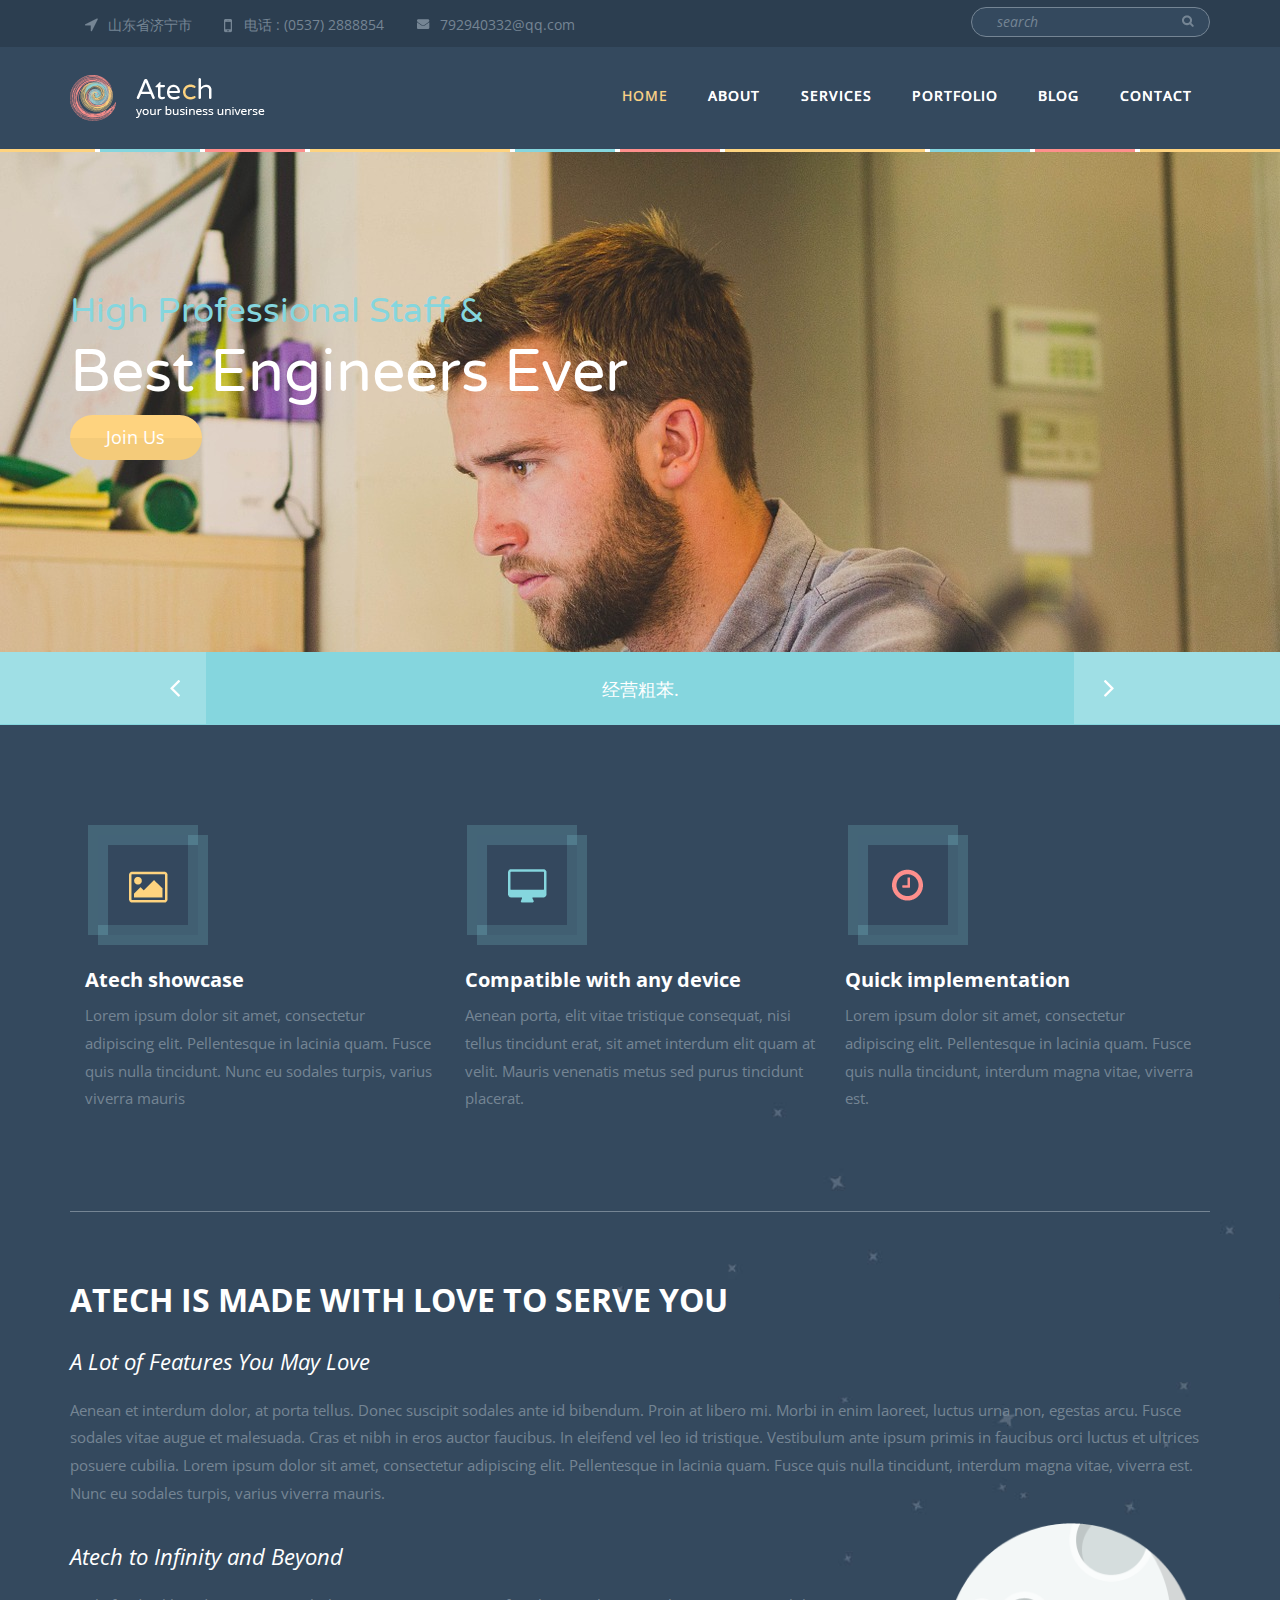
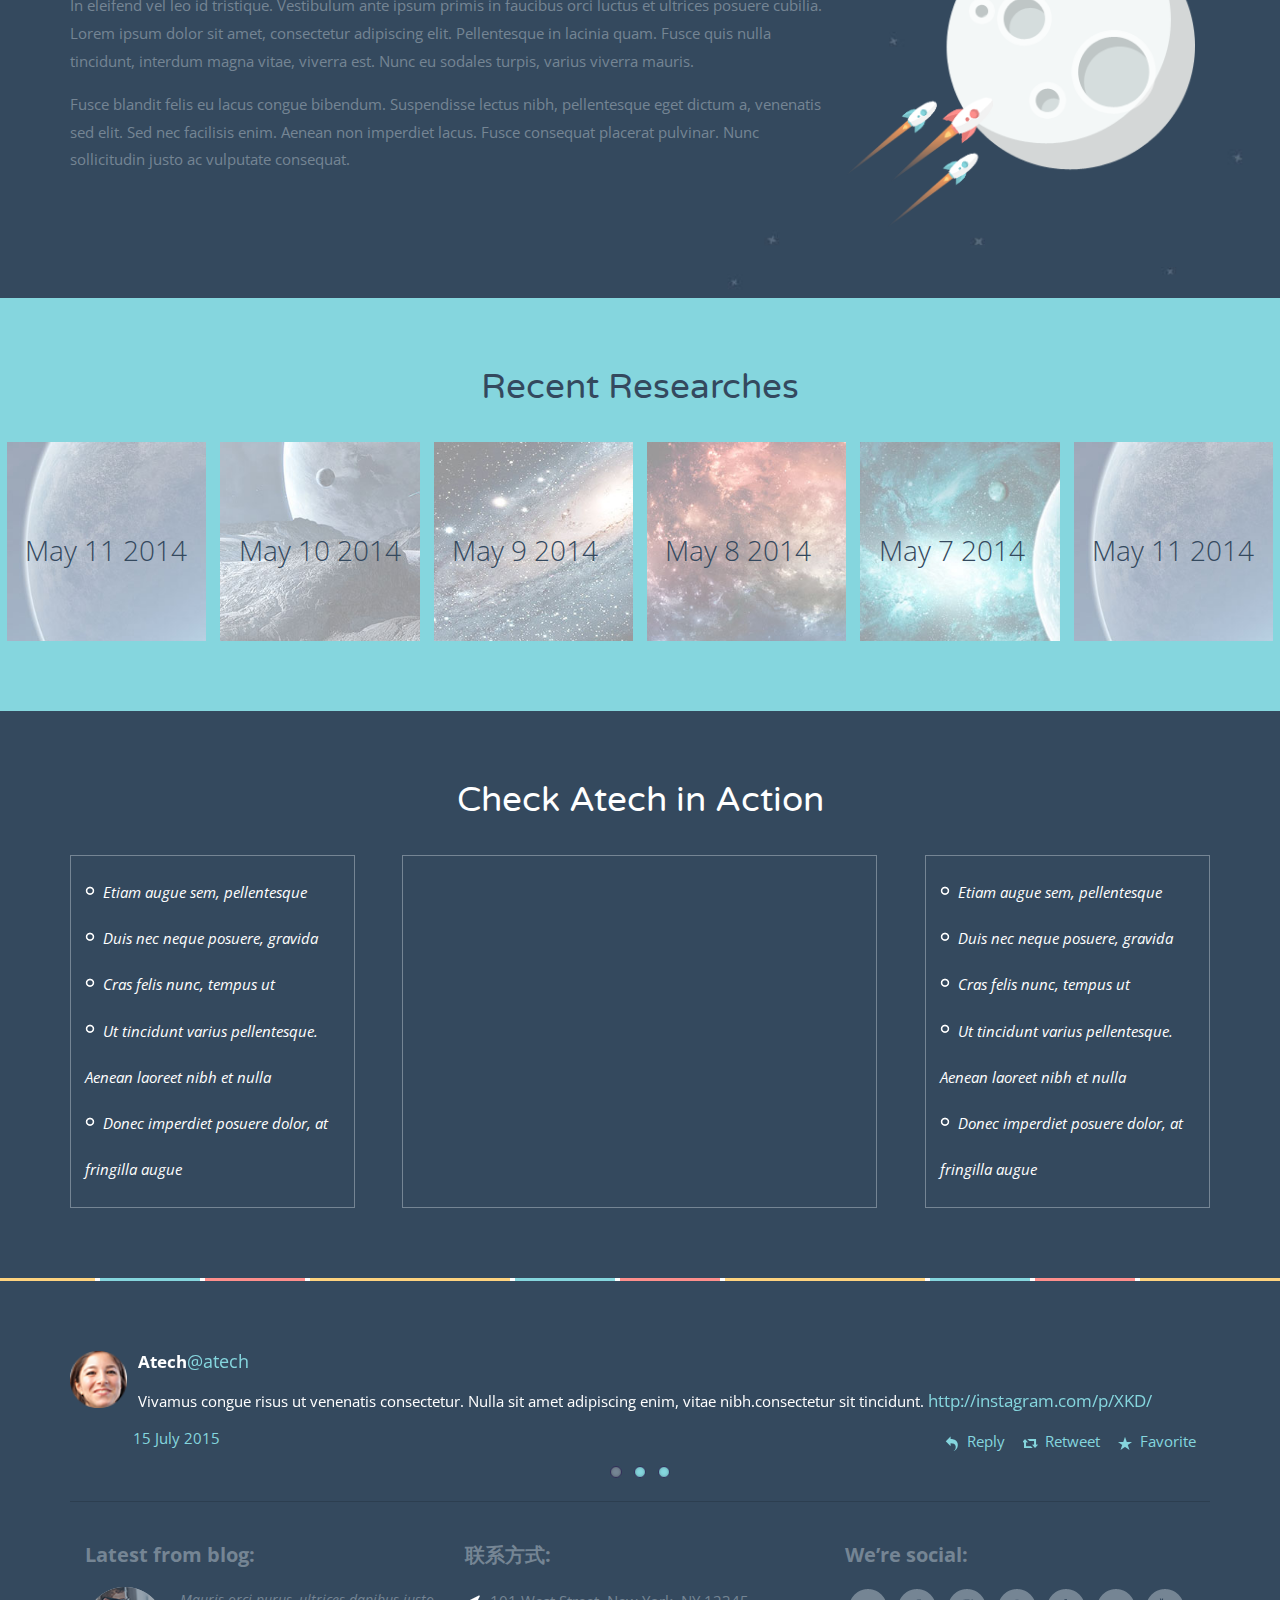
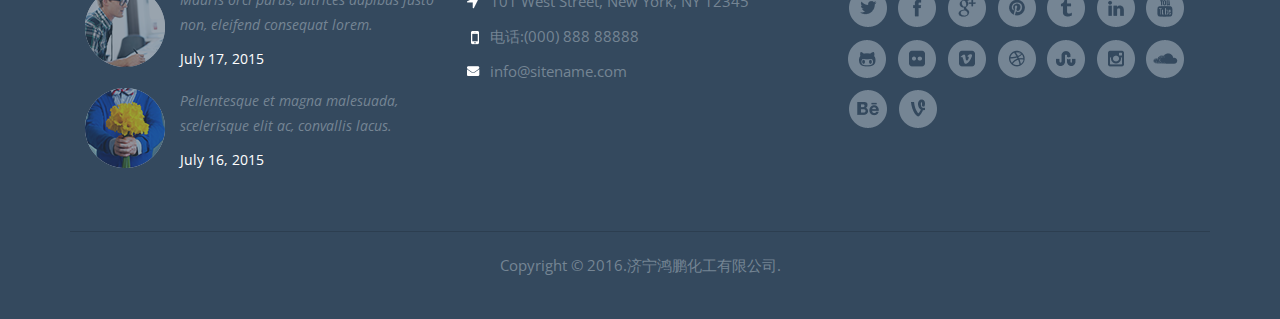
==== src/main/resources/static/hongpeng.html @ 1a658aa0 "update" ====
<!DOCTYPE HTML>
<html>
    <head>
    <title>Home</title>
    <link href="css/bootstrap.min.css" rel="stylesheet" type="text/css" media="all">
    <link href="css/style.css" rel="stylesheet" type="text/css" media="all"/>
    <meta name="viewport" content="width=device-width, initial-scale=1">
    <meta http-equiv="Content-Type" content="text/html; charset=utf-8"/>
    <meta name="keywords" content="Atech Responsive web template, Bootstrap Web Templates, Flat Web Templates, Andriod Compatible web template,
Smartphone Compatible web template, free webdesigns for Nokia, Samsung, LG, SonyErricsson, Motorola web design"/>
    <script type="application/x-javascript"> addEventListener("load", function () {
        setTimeout(hideURLbar, 0);
    }, false);
    function hideURLbar() {
        window.scrollTo(0, 1);
    } </script>
    <link href='http://fonts.useso.com/css?family=Varela+Round' rel='stylesheet' type='text/css'>
    <link href='http://fonts.useso.com/css?family=Open+Sans:400,300,600,700,800' rel='stylesheet' type='text/css'>
    <link rel="stylesheet" href="css/flexslider.css" type="text/css" media="screen"/>
    <script src="js/jquery.min.js"></script>
</head>
    <body>
        <!-- header -->
        <div class="banner">
    <div class="header">
        <div class="container">
            <div class="head-left">
                <ul class="number">
                    <li><span><i class="roc"> </i>山东省济宁市</span>
                    <li><span><i class="phone"> </i>电话 : (0537) 2888854</span>
                    </li>
                    <li><a href="mailto:info@example.com"><i class="mail"> </i>792940332@qq.com </a></li>
                    <div class="clearfix"></div>
                </ul>
            </div>
            <div class="search2">
                <form>
                    <input type="text" value="search" onFocus="this.value = '';"
                           onBlur="if (this.value == '') {this.value = 'search';}">
                    <input type="submit" value="">
                </form>
            </div>
            <div class="clearfix"></div>
        </div>
    </div>
    <div class="header-bottom">
        <div class="container">
            <div class="logo">
                <a href="index.html"><img src="images/logo.png" class="img-responsive" alt=""/></a>
            </div>
            <div class="head-nav">
                <span class="menu"> </span>
                <ul class="cl-effect-15">
                    <li class="active"><a href="index.html">HOME</a></li>
                    <li><a href="about.html" data-hover="ABOUT">ABOUT</a></li>
                    <li><a href="services.html" data-hover="SERVICES">SERVICES</a></li>
                    <li><a href="portfolio.html" data-hover="PORTFOLIO">PORTFOLIO</a></li>
                    <li><a href="404.html" data-hover="BLOG">BLOG</a></li>
                    <li><a href="contact.html" data-hover="CONTACT">CONTACT</a></li>
                    <div class="clearfix"></div>
                </ul>
            </div>
            <div class="clearfix"></div>
        </div>
    </div>
    <!-- script-for-nav -->
    <script>
        $("span.menu").click(function () {
            $(".head-nav ul").slideToggle(300, function () {
                // Animation complete.
            });
        });
    </script>
    <!-- script-for-nav -->
    <i class="line"> </i>

</div>
        <div class="top-slide">
    <div class="container">
        <div class="slide-info">
            <h2>High Professional Staff &</h2>
            <h1>Best Engineers Ever</h1>
            <a href="#" class="more">Join Us</a>
        </div>
    </div>
</div>
        <div class="copyrights">Collect from <a href="http://www.cssmoban.com/">企业网站模板</a></div>
        <div class="wmuSlider example1 section" id="section-1">
            <article style="position: absolute; width: 100%; opacity: 0;">
                <div class="bottom-slide">
                    <div class="container">
                        <p>经营粗苯.</p>
                    </div>
                </div>
            </article>
            <article style="position: absolute; width: 100%; opacity: 0;">
                <div class="bottom-slide-1">
                    <div class="container">
                        <p>专业物流.</p>
                    </div>
                </div>
            </article>
            <article style="position: absolute; width: 100%; opacity: 0;">
                <div class="bottom-slide-2">
                    <div class="container">
                        <p>专业供应商.</p>
                    </div>
                </div>
            </article>
            <ul class="wmuSliderPagination">
                <li><a href="#" class="">0</a></li>
                <li><a href="#" class="">1</a></li>
                <li><a href="#" class="">2</a></li>
            </ul>
        </div>

        <!-- script -->
        <script src="js/jquery.wmuSlider.js"></script>
        <script>
            $('.example1').wmuSlider();
        </script>
        <!-- script -->
        <!-- show-case -->
        <div class="show-case">
            <div class="container">
                <div class="cae-top">
                    <div class="col-md-4 case">
                        <i class="ate"></i>
                        <h4>Atech showcase</h4>
                        <p>Lorem ipsum dolor sit amet, consectetur adipiscing elit. Pellentesque in lacinia quam. Fusce quis
                            nulla tincidunt. Nunc eu sodales turpis, varius viverra mauris </p>
                    </div>
                    <div class="col-md-4 case">
                        <i class="comp"></i>
                        <h4>Compatible with any device</h4>
                        <p>Aenean porta, elit vitae tristique consequat, nisi tellus tincidunt erat, sit amet interdum elit quam
                            at velit. Mauris venenatis metus sed purus tincidunt placerat.</p>
                    </div>
                    <div class="col-md-4 case">
                        <i class="qui"></i>
                        <h4>Quick implementation</h4>
                        <p>Lorem ipsum dolor sit amet, consectetur adipiscing elit. Pellentesque in lacinia quam. Fusce quis
                            nulla tincidunt, interdum magna vitae, viverra est.</p>
                    </div>
                    <div class="clearfix"></div>
                </div>
            </div>
        </div>
        <!-- show-case -->
        <!-- made -->
        <div class="made">
        <div class="container">
            <h2>Atech is Made with Love to Serve You</h2>
            <h4>A Lot of Features You May Love</h4>
            <p>Aenean et interdum dolor, at porta tellus. Donec suscipit sodales ante id bibendum. Proin at libero mi. Morbi
                in enim laoreet, luctus urna non, egestas arcu. Fusce sodales vitae augue et malesuada. Cras et nibh in eros
                auctor faucibus. In eleifend vel leo id tristique. Vestibulum ante ipsum primis in faucibus orci luctus et
                ultrices posuere cubilia. Lorem ipsum dolor sit amet, consectetur adipiscing elit. Pellentesque in lacinia
                quam. Fusce quis nulla tincidunt, interdum magna vitae, viverra est. Nunc eu sodales turpis, varius viverra
                mauris.</p>
            <div class="madebottom">
                <div class="col-md-8 made-left">
                    <h4>Atech to Infinity and Beyond</h4>
                    <p>In eleifend vel leo id tristique. Vestibulum ante ipsum primis in faucibus orci luctus et ultrices
                        posuere cubilia. Lorem ipsum dolor sit amet, consectetur adipiscing elit. Pellentesque in lacinia
                        quam. Fusce quis nulla tincidunt, interdum magna vitae, viverra est. Nunc eu sodales turpis, varius
                        viverra mauris.</p>
                    <p>Fusce blandit felis eu lacus congue bibendum. Suspendisse lectus nibh, pellentesque eget dictum a,
                        venenatis sed elit. Sed nec facilisis enim. Aenean non imperdiet lacus. Fusce consequat placerat
                        pulvinar. Nunc sollicitudin justo ac vulputate consequat. </p>
                </div>
                <div class="col-md-4 made-right">
                    <img src="images/planet.png" class="img-responsive" alt=""/>
                </div>
                <div class="clearfix"></div>
            </div>
        </div>
    </div>
        <!-- made -->
        <!-- recent -->
        <div class="recent">
        <h3>Recent Researches</h3>
        <ul id="flexiselDemo3">
            <li>
                <div class="team1">
                    <img src="images/12.jpg" class="img-responsive" alt=""/>
                    <p>May 11 2014</p>
                </div>
            </li>
            <li>
                <div class="team1">
                    <img src="images/13.jpg" class="img-responsive" alt=""/>
                    <p>May 10 2014</p>
                </div>
            </li>
            <li>
                <div class="team1">
                    <img src="images/14.jpg" class="img-responsive" alt=""/>
                    <p>May 9 2014</p>
                </div>
            </li>
            <li>
                <div class="team1">
                    <img src="images/15.jpg" class="img-responsive" alt=""/>
                    <p>May 8 2014</p>
                </div>
            </li>
            <li>
                <div class="team1">
                    <img src="images/16.jpg" class="img-responsive" alt=""/>
                    <p>May 7 2014</p>
                </div>
            </li>
        </ul>

        <script type="text/javascript">
            $(window).load(function () {

                $("#flexiselDemo3").flexisel({
                    visibleItems: 6,
                    animationSpeed: 1000,
                    autoPlay: true,
                    autoPlaySpeed: 3000,
                    pauseOnHover: true,
                    enableResponsiveBreakpoints: true,
                    responsiveBreakpoints: {
                        portrait: {
                            changePoint: 480,
                            visibleItems: 1
                        },
                        landscape: {
                            changePoint: 640,
                            visibleItems: 2
                        },
                        tablet: {
                            changePoint: 768,
                            visibleItems: 3
                        }
                    }
                });

            });
        </script>
        <script type="text/javascript" src="js/jquery.flexisel.js"></script>

    </div>
        <!-- recent -->
        <!-- check -->
        <div class="check">
        <div class="container">
            <h3>Check Atech in Action</h3>
            <div class="col-md-3 chek-top">
                <ul>
                    <li><a href="#"><span> </span>Etiam augue sem, pellentesque</a></li>
                    <li><a href="#"><span> </span>Duis nec neque posuere, gravida</a></li>
                    <li><a href="#"><span> </span>Cras felis nunc, tempus ut</a></li>
                    <li><a href="#"><span> </span>Ut tincidunt varius pellentesque. Aenean laoreet nibh et nulla </a></li>
                    <li><a href="#"><span> </span>Donec imperdiet posuere dolor, at fringilla augue</a></li>
                </ul>
            </div>
            <div class="col-md-5 pla">
                <iframe src="//player.vimeo.com/video/19231255" width="100%" height="300" frameborder="0"
                        webkitallowfullscreen mozallowfullscreen allowfullscreen></iframe>
            </div>
            <div class="col-md-3 chek-top">
                <ul>
                    <li><a href="#"><span> </span>Etiam augue sem, pellentesque</a></li>
                    <li><a href="#"><span> </span>Duis nec neque posuere, gravida</a></li>
                    <li><a href="#"><span> </span>Cras felis nunc, tempus ut</a></li>
                    <li><a href="#"><span> </span>Ut tincidunt varius pellentesque. Aenean laoreet nibh et nulla </a></li>
                    <li><a href="#"><span> </span>Donec imperdiet posuere dolor, at fringilla augue</a></li>
                </ul>
            </div>
            <div class="clearfix"></div>
        </div>

    </div>
        <i class="line"> </i>
        <!-- check -->


        <!-- vivamus -->
        <div class="vivamus">
    <div class="container">
        <div class="vivamus-1">
            <section class="slider">
                <div class="flexslider">
                    <ul class="slides">
                        <li>

                            <div class="vivamus-left">
                                <img src="images/lad.png" class="img-responsive" alt="">
                            </div>
                            <div class="vivamus-right">
                                <div class="righ-left">
                                    <h6>Atech<a>@atech</a></h6>
                                </div>
                                <div class="clearfix"></div>
                                <p>Vivamus congue risus ut venenatis consectetur. Nulla sit amet adipiscing enim, vitae
                                    nibh.consectetur sit tincidunt.<a> http://instagram.com/p/XKD/</a></p>

                                <div class="clearfix"></div>
                            </div>
                            <div class="clearfix"></div>

                        </li>
                        <li>

                            <div class="vivamus-left">
                                <img src="images/man.png" class="img-responsive" alt="">
                            </div>
                            <div class="vivamus-right">
                                <div class="righ-left">
                                    <h6>Atech<a>@atech</a></h6>
                                </div>

                                <div class="clearfix"></div>
                                <p>Vivamus congue risus ut venenatis consectetur. Nulla sit amet adipiscing enim, vitae
                                    nibh.consectetur sit tincidunt.<a> http://instagram.com/p/XKD/</a></p>

                                <div class="clearfix"></div>
                            </div>
                            <div class="clearfix"></div>

                        </li>
                        <li>

                            <div class="vivamus-left">
                                <img src="images/flow.png" class="img-responsive" alt="">
                            </div>
                            <div class="vivamus-right">
                                <div class="righ-left">
                                    <h6>Atech<a>@atech</a></h6>
                                </div>
                                <div class="righ-right">
                                </div>
                                <div class="clearfix"></div>
                                <p>Vivamus congue risus ut venenatis consectetur. Nulla sit amet adipiscing enim, vitae
                                    nibh.consectetur sit tincidunt.<a> http://instagram.com/p/XKD/</a></p>

                                <div class="clearfix"></div>
                            </div>
                            <div class="clearfix"></div>

                        </li>
                        <div class="clearfix"></div>
                    </ul>
                </div>
            </section>
            <!-- FlexSlider -->
            <script defer src="js/jquery.flexslider.js"></script>
            <script type="text/javascript">
                $(function () {
                    SyntaxHighlighter.all();
                });
                $(window).load(function () {
                    $('.flexslider').flexslider({
                        animation: "slide",
                        start: function (slider) {
                            $('body').removeClass('loading');
                        }
                    });
                });
            </script>
            <!-- FlexSlider -->
            <div class="righ-left">
                <h5>15 July 2015</h5>
            </div>
            <div class="righ-right">
                <li><i class="rep"></i><a href="#">Reply</a></li>
                <li><i class="ret"></i><a href="#">Retweet</a></li>
                <li><i class="fav"></i><a href="#">Favorite</a></li>
            </div>
        </div>
    </div>
</div>
        <!-- vivamus -->
        <!-- footer -->
        <div class="footer">
    <div class="container">
        <div class="footer-top">
            <div class="col-md-4 lates">
                <h4>Latest from blog:</h4>
                <div class="latest-top">
                    <div class="latest-left">
                        <img src="images/man.png" class="img-responsive" alt="">
                    </div>
                    <div class="latest-right">
                        <p>Mauris orci purus, ultrices dapibus justo non, eleifend consequat lorem. </p>
                        <h6>July 17, 2015</h6>
                    </div>
                    <div class="clearfix"></div>
                </div>
                <div class="latest-top">
                    <div class="latest-left">
                        <img src="images/flow.png" class="img-responsive" alt="">
                    </div>
                    <div class="latest-right">
                        <p>Pellentesque et magna malesuada, scelerisque elit ac, convallis lacus. </p>
                        <h6>July 16, 2015</h6>
                    </div>
                    <div class="clearfix"></div>
                </div>
            </div>
            <div class="col-md-4 confo">
                <h4>联系方式:</h4>
                <ul class="number1">
                    <li><span><i class="roc1"> </i>101 West Street, New York, NY 12345</span>
                    </li>
                    <li><span><i class="phone1"> </i>电话:(000) 888 88888</span>
                    </li>
                    <li><a href="mailto:info@example.com"><i class="mail1"> </i>info@sitename.com </a></li>
                </ul>
            </div>
            <div class="col-md-4 social">
                <h4>We’re social:</h4>
                <ul>
                    <li><a href="#"><i class="twiter"> </i></a></li>
                    <li><a href="#"><i class="facebk"> </i></a></li>
                    <li><a href="#"><i class="googpl"> </i></a></li>
                    <li><a href="#"><i class="pp"> </i></a></li>
                    <li><a href="#"><i class="ttt"> </i></a></li>
                    <li><a href="#"><i class="linkd"> </i></a></li>
                    <li><a href="#"><i class="youtube"> </i></a></li>
                    <li><a href="#"><i class="cat"> </i></a></li>
                    <li><a href="#"><i class="ol"> </i></a></li>
                    <li><a href="#"><i class="ven"> </i></a></li>
                    <li><a href="#"><i class="ball"> </i></a></li>
                    <li><a href="#"><i class="rou"> </i></a></li>
                    <li><a href="#"><i class="cam"> </i></a></li>
                    <li><a href="#"><i class="clim"> </i></a></li>
                    <li><a href="#"><i class="beha"> </i></a></li>
                    <li><a href="#"><i class="vad"> </i></a></li>
                    <div class="clearfix"></div>
                </ul>
            </div>
            <div class="clearfix"></div>
        </div>
        <div class="foot">
            <p>Copyright &copy; 2016.济宁鸿鹏化工有限公司.
            </p>
        </div>
    </div>
</div>
<!-- footer -->
    </body>
</html>
---- src/main/resources/static/css/style.css ----
h4, h5, h6,
h1, h2, h3 {margin-top: 0;}
ul, ol {margin: 0;}
p {margin: 0;}
html,body{
	font-family: 'Open Sans', sans-serif;
	background:url(../images/bg.jpg) no-repeat;
	background-size: cover;
	-webkit-background-size: cover;
	-moz-background-size: cover;
	-o-background-size: cover;
	-ms-background-size: cover;
}
body a{
    transition:0.5s all;
	-webkit-transition:0.5s all;
	-moz-transition:0.5s all;
	-o-transition:0.5s all;
	-ms-transition:0.5s all;
}
.header {
	background: #2c3e50;
	padding: 0.5em 0;
}
.head-left {
	float: left;
}
.search2 {
	float: right;
}
.search2 {
	background: none;
	position: relative;
	padding: 4px;
	width: 21%;
	margin: 0px 0px 0px 0px;
	border: 1px solid #758594;
	border-radius: 50px;
	background: #34495E;
}
.search2 input[type="text"] {
	outline: none;
	color: #758594;
	background: none;
	font-size: 1em;
	border: none;
	font-weight: 400;
	font-style: italic;
	width: 92.33%;
	text-align: left;
	padding: 0 1.5em;
}
.search2 input[type="submit"] {
	background: url('../images/sear.png') no-repeat 2px 6px;
	padding: 2px 8px;
	border: none;
	cursor: pointer;
	position: absolute;
	outline: none;
	top: 1px;
	right: 13px;
}
ul.number {
	padding: 0em;
}
ul.number li {
	list-style: none;
	display: inline-block;
	margin: 0 1em;
}
i.roc {
	width: 17px;
	height: 17px;
	display: inline-block;
	background: url(../images/img-sprite.png) no-repeat -446px -227px;
	vertical-align: middle;
	margin-right: 0.5em;
}
i.phone {
	width: 17px;
	height: 17px;
	display: inline-block;
	background: url(../images/img-sprite.png) no-repeat -446px -199px;
	vertical-align: middle;
	margin-right: 0.5em;
}
i.mail {
	width: 17px;
	height: 17px;
	display: inline-block;
	background: url(../images/img-sprite.png) no-repeat -446px -172px;
	margin-right: 0.5em;
}
.copyrights{text-indent:-9999px;height:0;line-height:0;font-size:0;overflow:hidden;}
ul.number li a, ul.number li span {
	color: #758594;
	padding: 0.4em 0;
	display: block;
	font-size: 1em;
}
ul.number li a:hover{
	color:#85d6de;
}
.header-bottom {
	padding: 2em 0;
}
.head-nav {
	float: right;
}
.logo {
	float:left;
}
.logo a {
	display: block;
}
.head-nav ul li{
	display: inline-block;
}
.head-nav ul li a{
	position: relative;
	display: inline-block;
	outline: none;
	color: #fff;
	text-decoration: none;
	text-transform: uppercase;
	letter-spacing: 1px;
	font-weight: 500;
	text-shadow: 0 0 1px rgba(255,255,255,0.3);
	font-size: 1em;
	margin: 0.8em 1.3em;
}
.head-nav a:hover,
.head-nav a:focus {
	outline: none;
}
.head-nav ul{
	padding:0;
	margin: 0;
}
*,
*:after,
*::before {
    -webkit-box-sizing: border-box;
    -moz-box-sizing: border-box;
    box-sizing: border-box;
}
.head-nav ul li {
	display: inline-block;
	outline: none;
	text-decoration: none;
	text-transform: uppercase;
	letter-spacing: 1px;
	font-weight: 400;
}
.head-nav ul li a:hover,.head-nav ul li.active a{
	color:#fed37f;
}
ul a:hover,
ul a:focus {
	outline: none;
	color: #fed37f;
	text-decoration: none;
}
.cl-effect-15 a::before {
	color: #fff;
	content: attr(data-hover);
	position: absolute;
	-webkit-transition: -webkit-transform 0.3s, opacity 0.3s;
	-moz-transition: -moz-transform 0.3s, opacity 0.3s;
	transition: transform 0.3s, opacity 0.3s;
}

.cl-effect-15 a:hover::before,
.cl-effect-15 a:focus::before {
	-webkit-transform: scale(0.9);
	-moz-transform: scale(0.9);
	transform: scale(0.9);
	opacity: 0;
}
.top-slide {
	background: url(../images/bann2.jpg) no-repeat;
	background-size: cover;
	-webkit-background-size: cover;
	-moz-background-size: cover;
	-o-background-size: cover;
	-ms-background-size: cover;
	min-height: 500px;
	
}
.top-slide h2 {
	color: #85d6de;
	font-size: 2.5em;
	font-weight: 400;
	font-family: 'Varela Round', sans-serif;
}
.top-slide h1 {
	font-size: 4.2em;
	color: #fff;
	font-weight: 400;
	font-family: 'Varela Round', sans-serif;
}
a.more {
	text-decoration: none;
	font-size: 1.3em;
	color: #fff;
	padding: 0.5em 2em;
	background: #fed37f; /* Old browsers */
	background: -moz-linear-gradient(top,  #fed37f 0%, #fed37f 50%, #f4cb7a 51%, #f4cb7a 100%); /* FF3.6+ */
	background: -webkit-gradient(linear, left top, left bottom, color-stop(0%,#fed37f), color-stop(50%,#fed37f), color-stop(51%,#f4cb7a), color-stop(100%,#f4cb7a)); /* Chrome,Safari4+ */
	background: -webkit-linear-gradient(top,  #fed37f 0%,#fed37f 50%,#f4cb7a 51%,#f4cb7a 100%); /* Chrome10+,Safari5.1+ */
	background: -o-linear-gradient(top,  #fed37f 0%,#fed37f 50%,#f4cb7a 51%,#f4cb7a 100%); /* Opera 11.10+ */
	background: -ms-linear-gradient(top,  #fed37f 0%,#fed37f 50%,#f4cb7a 51%,#f4cb7a 100%); /* IE10+ */
	background: linear-gradient(to bottom,  #fed37f 0%,#fed37f 50%,#f4cb7a 51%,#f4cb7a 100%); /* W3C */
	filter: progid:DXImageTransform.Microsoft.gradient( startColorstr='#fed37f', endColorstr='#f4cb7a',GradientType=0 ); /* IE6-9 */
	display: inline-block;
	font-weight: 400;
	border-radius: 1.5em;
	 transition:0.5s all;
	-webkit-transition:0.5s all;
	-moz-transition:0.5s all;
	-o-transition:0.5s all;
	-ms-transition:0.5s all;
}
a.more:hover{
	background:#85d6de;
}
.slide-info {
	padding: 10em 0 0;
}
/**** Slider *****/
.wmuSlider {
	position: relative;
	overflow: hidden;
}
.wmuSlider .wmuSliderWrapper article img {
	max-width: 100%;
	width: auto;
	height: auto;
	display:block;
}
/* Default Skin */
.wmuSliderPagination {
	z-index: 2;
	position: absolute;
	right:40%;
	bottom:35px;
}
ul.wmuSliderPagination {
	padding:0;
}
.wmuSliderPagination li {
	float: left;
	margin: 0 8px 0 0;
	list-style-type: none;
}
.wmuSliderPagination a {
	display: block;
	text-indent: -9999px;
	width:0px;
	height:0px;
	background:#fff51f;
}
.wmuSliderPagination a.wmuActive {
	background:#fb4d01;
}
/* Default Skin */
.wmuGallery .wmuGalleryImage {
	margin-bottom: 10px;
}
.wmuSliderPrev {
	position: absolute;
	width: 206px;
	height: 93px;
	text-indent: -9999px;
	background: url(../images/left.png)no-repeat 160px 35px rgba(253, 253, 253, 0.22);
	left: 0em;
	top: 0em;
	z-index: 2;
	cursor: pointer;
}
.wmuSliderNext {
	position: absolute;
	width: 206px;
	height: 93px;
	text-indent: -9999px;
	background: url(../images/right.png)no-repeat 20px 35px rgba(253, 253, 253, 0.22);
	right: 0em;
	top: 0em;
	z-index: 2;
	cursor: pointer;
}
.bottom-slide {
	background: #85d6de;
	padding: 1.5em 0;
	text-align: center;
	color: #ffffff;
	font-size: 1.5em;
	text-align: center;
	font-weight: 400;
}
.bottom-slide-1 {
	background: #fe8f8c;
	padding: 1.5em 0;
	text-align: center;
	color: #ffffff;
	font-size: 1.5em;
	text-align: center;
	font-weight: 400;
}
.bottom-slide-2 {
	background: #fed37f;
	padding: 1.5em 0;
	text-align: center;
	color: #ffffff;
	font-size: 1.5em;
	text-align: center;
	font-weight: 400;
}
.cae-top {
	padding: 7em 0;
	border-bottom: 1px solid #758594;
}
i.ate {
	width: 126px;
	height: 126px;
	background: url(../images/img-sprite.png)no-repeat -146px -165px;
	display: inline-block;
	vertical-align: middle;
}
i.comp {
	width: 126px;
	height: 126px;
	background: url(../images/img-sprite.png)no-repeat -8px -165px;
	display: inline-block;
	vertical-align: middle;
}
i.qui {
	width: 126px;
	height: 126px;
	background: url(../images/img-sprite.png)no-repeat -304px -165px;
	display: inline-block;
	vertical-align: middle;
}
.case h4 {
	color: #fff;
	font-size: 1.4em;
	margin: 0;
	padding: 1em 0 0.6em;
	font-weight: 700;
}
.case p {
	font-size: 1.1em;
	color: #758594;
	line-height: 1.8em;
	font-weight: 400;
}
.made h2 {
	font-size: 2.3em;
	color: #fff;
	font-weight: 700;
	text-transform: uppercase;
	margin-bottom: 1em;
}
.made h4 {
	font-size: 1.6em;
	color: #fff;
	font-style: italic;
	margin: 1em 0;
	font-weight: 400;
}
.made p {
	color: #758594;
	font-size: 1.1em;
	line-height: 1.8em;
	margin: 1em 0;
	font-weight: 400;
}
.made {
	padding: 5em 0;
}
.made-left {
	padding: 0;
}
.recent h3{
	font-size: 2.5em;
	color: #34495e;
	font-weight: 400;
	margin-bottom: 1em;
	font-family: 'Varela Round', sans-serif;
}
.recent{
	background:#85d6de;
	padding:5em 0;
	text-align:center;
}
/*-- flexisel --*/
#flexiselDemo1, #flexiselDemo2, #flexiselDemo3 {
	display: none;
}
.nbs-flexisel-container {
	position: relative;
	max-width: 100%;
}
.nbs-flexisel-ul {
	position: relative;
	width: 9999px;
	margin: 0px;
	padding: 0px;
	list-style-type: none;
	text-align: center;
}
.nbs-flexisel-inner {
	overflow: hidden;
	margin: 0 auto;
}
.nbs-flexisel-item {
	float: left;
	margin:0px;
	padding:0px;
	cursor: pointer;
	position: relative;
	line-height: 0px;
}
.nbs-flexisel-item > img {
	cursor: pointer;
	positon: relative;
	margin-top:10px;
	margin-bottom: 10px;
	max-width:250px;
	max-height:250px;
	border-radius:3px;
	-webkit-border-radius:3px;
	-moz-border-radius:3px;
	-o-border-radius:3px;
}
.nbs-flexisel-item p{
	padding:10px;
}
.nbs-flexisel-item p a{
	color:#000;
	font-size:1.2em;
}
.nbs-flexisel-item p a:hover{
	color:#6CC372;
}
.nbs-flexisel-nav-left, .nbs-flexisel-nav-right {
	width: 16px;
	height: 28px;
	position: absolute;
	cursor: pointer;
	z-index: 100;
}
.nbs-flexisel-nav-left {
	display:none;
}
.nbs-flexisel-nav-right {
	display:none;
}
.team1 {
	margin: 0 0.5em;
	position: relative;
}
.team1 p {
	color: #34495e;
	font-size: 2em;
	font-weight: 300;
	margin: 0;
	position: absolute;
	top: 4em;
	left: 1.5em;
}
/*-- flexisel --*/
.check {
	padding: 5em 0;
}
.check ul {
	margin: 0;
	padding: 0;
}
.check ul li {
	display: block;
}
.check ul li a {
	color: #ffffff;
	padding: 0.5em 0;
	text-decoration: none;
	font-size: 1.1em;
	line-height: 3em;
	font-style:italic;
}
.check ul li a:hover{
	color:#85d6de;
}
.check ul li a span {
	width: 12px;
	height: 12px;
	display: inline-block;
	background: url(../images/circle.png) no-repeat 0px 0px;
	margin-right: 0.4em;
}
.check h3{
	font-size: 2.5em;
	color: #fff;
	font-weight: 400;
	margin-bottom: 1em;
	font-family: 'Varela Round', sans-serif;
	text-align:center;
}
.pla {
	border: 1px solid #758594;
	margin: 0 3.39em;
	padding: 1.65em;
}
.chek-top {
	border: 1px solid #758594;
	padding: 1em;
}
.footer h4 {
	color: #758594;
	font-size: 1.4em;
	font-weight: 700;
	margin: 0 0 1em;
}
.latest-top {
	margin: 1.5em 0;
}
.lates p {
	color: #758594;
	font-size: 1em;
	font-style: italic;
	line-height: 1.8em;
	margin-bottom: 1em;
}
.lates h6 {
	color: #fff;
	font-size: 1em;
	font-weight: 400;
	margin: 0;
}
.latest-left {
	float: left;
	width: 23%;
	margin-right: 4%;
}
.latest-right {
	float: left;
	width: 73%;
}
ul.number1 {
	padding: 0em;
}
ul.number1 li {
	list-style: none;
	display:block;
}
i.roc1 {
	width: 17px;
	height: 17px;
	display: inline-block;
	background: url(../images/img-sprite.png) no-repeat -468px -227px;
	vertical-align: middle;
	margin-right: 0.5em;
}
i.phone1 {
	width: 17px;
	height: 17px;
	display: inline-block;
	background: url(../images/img-sprite.png) no-repeat -468px -199px;
	vertical-align: middle;
	margin-right: 0.5em;
}
i.mail1 {
	width: 17px;
	height: 17px;
	display: inline-block;
	background: url(../images/img-sprite.png) no-repeat -468px -172px;
	margin-right: 0.5em;
}
i.sky {
	width: 17px;
	height: 17px;
	display: inline-block;
	background: url(../images/img-sprite.png) no-repeat -468px -247px;
	margin-right: 0.5em;
}
ul.number1 li a, ul.number1 li span {
	color: #758594;
	padding: 0.4em 0;
	display: block;
	font-size: 1.1em;
}
ul.number1 li a:hover{
	color:#85d6de;
}
.social ul {
	padding: 0;
	margin: 0;
}
.social ul li {
	display: inline-block;
	padding: 0em;
	margin:0.2em;
}
i.twiter {
	width: 40px;
	height: 40px;
	background: url(../images/img-sprite.png)no-repeat -10px -7px;
	float: left;
	vertical-align: middle;
}
i.twiter:hover{
	background: url(../images/img-sprite.png)no-repeat -360px -7px;
}
i.facebk{
	width: 40px;
	height: 40px;
	background: url(../images/img-sprite.png)no-repeat -59px -7px;
	float: left;
	vertical-align: middle;
}
i.facebk:hover{
	background: url(../images/img-sprite.png)no-repeat -409px -7px;
}
i.googpl{
	width: 40px;
	height: 40px;
	background: url(../images/img-sprite.png)no-repeat -109px -7px;
	float: left;
	vertical-align: middle;
}
i.googpl:hover{
	background: url(../images/img-sprite.png)no-repeat -459px -7px;
}
i.pp{
	width: 40px;
	height: 40px;
	background: url(../images/img-sprite.png)no-repeat -159px -7px;
	float: left;
	vertical-align: middle;
}
i.pp:hover{
	background: url(../images/img-sprite.png)no-repeat -509px -7px;
}
i.ttt{
	width: 40px;
	height: 40px;
	background: url(../images/img-sprite.png)no-repeat -209px -7px;
	float: left;
	vertical-align: middle;
}
i.ttt:hover{
	background: url(../images/img-sprite.png)no-repeat -559px -7px;
}
i.linkd{
	width: 40px;
	height: 40px;
	background: url(../images/img-sprite.png)no-repeat -259px -7px;
	float: left;
	vertical-align: middle;
}
i.linkd:hover{
	background: url(../images/img-sprite.png)no-repeat -609px -7px;
}
i.youtube{
	width: 40px;
	height: 40px;
	background: url(../images/img-sprite.png)no-repeat -309px -7px;
	float: left;
	vertical-align: middle;
}
i.youtube:hover{
	background: url(../images/img-sprite.png)no-repeat -659px -7px;
}
i.cat{
	width: 40px;
	height: 40px;
	background: url(../images/img-sprite.png)no-repeat -10px -57px;
	float: left;
	vertical-align: middle;
}
i.cat:hover{
	background: url(../images/img-sprite.png)no-repeat -360px -57px;
}
i.ol{
	width: 40px;
	height: 40px;
	background: url(../images/img-sprite.png)no-repeat -59px -57px;
	float: left;
	vertical-align: middle;
}
i.ol:hover{
	background: url(../images/img-sprite.png)no-repeat -409px -57px;
}
i.ven{
	width: 40px;
	height: 40px;
	background: url(../images/img-sprite.png)no-repeat -109px -57px;
	float: left;
	vertical-align: middle;
}
i.ven:hover{
	background: url(../images/img-sprite.png)no-repeat -459px -57px;
}
i.ball{
	width: 40px;
	height: 40px;
	background: url(../images/img-sprite.png)no-repeat -159px -57px;
	float: left;
	vertical-align: middle;
}
i.ball:hover{
	background: url(../images/img-sprite.png)no-repeat -509px -57px;
}
i.rou{
	width: 40px;
	height: 40px;
	background: url(../images/img-sprite.png)no-repeat -209px -57px;
	float: left;
	vertical-align: middle;
}
i.rou:hover{
	background: url(../images/img-sprite.png)no-repeat -559px -57px;
}
i.cam{
	width: 40px;
	height: 40px;
	background: url(../images/img-sprite.png)no-repeat -259px -57px;
	float: left;
	vertical-align: middle;
}
i.cam:hover{
	background: url(../images/img-sprite.png)no-repeat -609px -57px;
}
i.clim{
	width: 40px;
	height: 40px;
	background: url(../images/img-sprite.png)no-repeat -309px -57px;
	float: left;
	vertical-align: middle;
}
i.clim:hover{
	background: url(../images/img-sprite.png)no-repeat -659px -57px;
}
i.beha{
	width: 40px;
	height: 40px;
	background: url(../images/img-sprite.png)no-repeat -10px -107px;
	float: left;
	vertical-align: middle;
}
i.beha:hover{
	background: url(../images/img-sprite.png)no-repeat -360px -107px;
}
i.vad{
	width: 40px;
	height: 40px;
	background: url(../images/img-sprite.png)no-repeat -59px -107px;
	float: left;
	vertical-align: middle;
}
i.vad:hover{
	background: url(../images/img-sprite.png)no-repeat -409px -107px;
}
.foot p {
	color: #758594;
	text-align: center;
	margin: 1.5em 0 0;
	font-size: 1.1em;
	font-weight: 400;
}
.foot a{
	color:#85d6de;
}
.foot a:hover{
	color:#758594;
}
i.line {
	width: 100%;
	height: 3px;
	background: url(../images/line.png) 0px 0px;
	display: block;
}
.vivamus-left {
	float: left;
	width: 5%;
	text-align: center;
	margin-right: 1%;
}
.vivamus-right {
	float: right;
	width: 94%;
}
.righ-left {
	float: left;
}
.righ-right {
	float: right;
}
.righ-right  li{
	display: inline-block;
	margin-right: 1em;
}
.vivamus a {
	color: #85d6de;
	font-size: 1.1em;
	font-weight: 400;
	cursor: pointer;
	text-decoration:none;
}
.vivamus a:hover{
	color:#fff;
}
i.rep {
	width: 15px;
	height: 15px;
	display: inline-block;
	background: url(../images/img-sprite.png) no-repeat -495px -177px;
	vertical-align: middle;
	margin-right: 0.5em;
}
i.ret {
	width: 15px;
	height: 15px;
	display: inline-block;
	background: url(../images/img-sprite.png) no-repeat -497px -198px;
	vertical-align: middle;
	margin-right: 0.5em;
}
i.fav {
	width: 15px;
	height: 15px;
	display: inline-block;
	background: url(../images/img-sprite.png) no-repeat -498px -218px;
	vertical-align: middle;
	margin-right: 0.5em;
}
.vivamus h5 {
	color: #85d6de;
	font-size: 1.1em;
	margin: 0 0 0 4.1em;
	font-weight: 400;
}
.vivamus p {
	color: #fff;
	font-size: 1.1em;
	font-weight: 400;
	line-height: 1.8em;
	margin:1em 0;
}
.vivamus h6 {
	color: #fff;
	font-size: 1.2em;
	font-weight: 700;
	margin:0;
}
.vivamus-1 {
	padding: 5em 0;
	border-bottom: 1px solid #2c3e50;
}
.footer-top {
	padding: 3em 0;
	border-bottom: 1px solid #2c3e50;
}
.footer {
	padding:0 0 3em;
}
/*--*/
.b-link-stripe{
	position:relative;
	display:inline-block;
	vertical-align:top;
	font-weight: 300;
	overflow:hidden;
	width: 100%;
}
.b-link-stripe .b-wrapper{
	position:absolute;
	width:100%;
	height:100%;
	top:0;
	left:0;
	text-align:center;
	color:#ffffff;
	overflow:hidden;
}
/*--*/
/*	Animation effects
/*--*/
.b-animate-go{
	text-decoration:none;
}
.b-animate{
	transition: all 0.5s;
	-moz-transition: all 0.5s;
	-ms-transition: all 0.5s;
	-o-transition: all 0.5s;
	-webkit-transition: all 0.5s;
	visibility: hidden;
	font-size:1.1em;
	font-weight:700;
}
.b-animate img{
	margin-top: 4%;
	display: -webkit-inline-box;
}
.b-animate span{
	display:block;
	font-size: 2em;
	text-transform: uppercase;
	padding-top: 2.8em;
	display: block;
	font-weight: 500;
}
.b-animate button{
	background: #000;
	padding: 0.9em 1.8em;
	color: #fff;
	text-transform: uppercase;
	font-size: 0.875em;
	border: none;
	border-radius: 0.3em;
	margin: 0.8em auto;
	transition: 0.5s all;
	-webkit-transition: 0.5s all;
	-moz-transition: 0.5s all;
	-ms-transition: 0.5s all;
	-o-transition: 0.5s all;
	outline: none;
}
/* lt-ie9 */
.b-animate-go:hover .b-animate{
	visibility:visible;
}
.b-from-left{
	position: relative;
	left: -100%;
	background:rgba(249, 249, 249, 0.26);
	background-size: 100% 100%;
	top: 0px;
	margin: 0;
	min-height: 241px;
}
.b-animate-go:hover .b-from-left{
	left:0;
}
/*--start-about--*/
.about {
	padding: 4.2em 0px 8em 0px;
}
.about-main h3{
	font-size: 2em;
	color: #85d6de;
	font-weight: 600;
	margin: 0px;
	text-align:center;
}
.about-main h5 {
	font-size: 1.3em;
	line-height: 1.5em;
	margin: 1em 0px 0px 0px;
	color: #fff;
}
.about-main p {
	font-size: 1.1em;
	line-height: 1.8em;
	color: #758594;
	margin-top: 0.8em;
}
.about-text {
	margin-top: 2.5em;
}
.about-text-left h5 {
	font-size: 1.5em;
}
.success-left h3, .success-right h3 {
	font-size: 1.5em;
	color: #85d6de;
	font-weight: 600;
	margin-bottom: 1.5em;
}
.success-bottom-left {
	width: 9.5%;
	float: left;
	color: #fff;
	background: #758594;
	text-align: center;
	padding: 1.5em 0em;
}
.success-bottom-right{
	width:85%;
	float:right;
}
.success-bottom-right h5 {
	font-size: 1.3em;
	margin: 0px;
	color: #fff;
	font-weight:600;
}
.success-bottom-left h6 {
	font-size: 18px;
	margin: 0px;
	color: #fff;
}
.success-bottom-right p{
	font-size: 1.1em;
	line-height: 1.8em;
	color: #758594;
	margin-top: 1em;
}
.success-bottom {
	margin: 20px 0px;
}
.success-right h4 {
	font-size: 1.3em;
	margin: 0px;
	color: #fff;
	font-weight: 600;
}
.success-right p {
	font-size: 1.1em;
	line-height: 1.8em;
	color: #758594;
	margin: 1em 0;
}
.success-right h6 {
	font-size: 1.3em;
	margin: 0px;
	color: #fff;
}
.success-right ul{
	padding:0px;
	margin-top:1.5em;
}
.success-right ul li{
	margin: 0px 0px 12px 0px;
}
.success-right ul li{
	display:block;
}
.success-right ul li a {
	font-size: 1.1em;
	color: #85d6de;
}
.success-right ul li a:hover{
	text-decoration:none;
	color: #1793d1;
	transition:0.5s all;
	-webkit-transition:0.5s all;
	-moz-transition:0.5s all;
	-o-transition:0.5s all;
	-ms-transition:0.5s all;
}
.success-main {
	padding: 1em 0px 4em 0px;
}
/*--end-about--*/
/*-- portfolio --*/
.portfolio {
	padding: 2em 0em;
}
.project-section-head h3{
	text-transform: uppercase;
	color: #FFF;
	font-weight: 500;
	font-size: 3.2em;
}	
.project-section-head p{
	color: #FFF;
	font-weight: 400;
	font-size: 1.3em;
}
#portfoliolist .portfolio {
	-webkit-box-sizing: border-box;
	-moz-box-sizing: border-box;
	-o-box-sizing: border-box;
	width: 22%;
	display: none;
	float: left;
	overflow: hidden;
	margin: 1em 1em;
}
div#portfoliolist {
	padding: 0px 0px;
}	
.portfolio-wrapper {
	overflow:hidden;
	position: relative !important;
	cursor:pointer;
}
.portfolio img {
	width:100%;
	transition: all 300ms!important;
	-webkit-transition: all 300ms!important;
	-moz-transition: all 300ms!important;
}
.portfolio .label {
	position: absolute;
	width: 100%;
	height:40px;
	bottom:-40px;
}
.portfolio .label-bg {
	background: #22B4B8;
	width: 100%;
	height:100%;
	position: absolute;
	top:0;
	left:0;
}
.portfolio .label-text {
	color:#fff;
	position: relative;
	z-index:500;
	padding:5px 8px;
}
.portfolio .text-category {
	display:block;
	font-size:9px;
	font-size: 12px;
	text-transform:uppercase;
}
/* Self Clearing Goodness */
.container:after { content: "\0020"; display: block; height: 0; clear: both; visibility: hidden; }
.clearfix:before,
.clearfix:after,
.row:before,
.row:after {
  content: '\0020';
  display: block;
  overflow: hidden;
  visibility: hidden;
  width: 0;
  height: 0; 
}
.row:after,
.clearfix:after {
  clear: both; 
}
.clear {
  clear: both;
  display: block;
  overflow: hidden;
  visibility: hidden;
  width: 0;
  height: 0;
}
#filters {
	margin: 1em 0;
	padding: 0;
	list-style: none;
	text-align: center;
}
#filters li span {
	display: block;
	padding: 0.2em 1.2em;
	text-decoration: none;
	color:#85d6de;
	cursor: pointer;
	font-size: 1.1em;
	font-weight: 400;
	margin: 0 0.5em;
	text-transform:uppercase;
}
#filters li span.active {
	background:#758594;
	color: #F3F3F3;	
	font-weight: 600;
	border-radius:3px;
	-webkit-border-radius: 3px;
	-moz-border-radius: 3px;
	-o-border-radius: 3px;
	-ms-border-radius: 3px;
}
#filters li span.filter:hover{
	background:#758594;
	color: #FFFFFF;	
	border-radius:3px;
	-webkit-border-radius: 3px;
	-moz-border-radius: 3px;
	-o-border-radius:3px;
	-ms-border-radius: 3px;
}
#filters li span.active:hover{
	background: #758594;
	color: #F3F3F3;
	border-radius:3px;
	-webkit-border-radius: 3px;
	-moz-border-radius: 3px;
	-o-border-radius: 3px;
	-ms-border-radius:3px;
}						  
#filters li {
	display: -webkit-inline-box;
}
.zoom-icon {
	position: absolute;
	opacity: 0;
	filter: alpha(opacity=0);
	-ms-filter: "progid:DXImageTransform.Microsoft.Alpha(opacity=0)";
	display: block;
	left: 0;
	top: -152px;
	width: 290px;
	height: 219px;
	background: url(../images/zoom.png) center center no-repeat rgba(240, 108, 100, 0.48);
	cursor: pointer;
	transition: all .2s ease-in-out;
	-webkit-transition: all .2s ease-in-out;
	-moz-transition: all .2s ease-in-out;
	-o-transition: all .2s ease-in-out;
}
.grid_box .zoom-icon {
	top: -50px;
	width: 100%;
	height: 252px;
}
.grid_box a:hover .zoom-icon {
	top: 0;
	opacity: 1;
	filter: alpha(opacity=99); 
	-ms-filter: "progid:DXImageTransform.Microsoft.Alpha(opacity=99)";
}
.entertain_box{
	margin-bottom:3em;
}
/*-- portfolio --*/
/*---- services ----*/
.services-top-grids span {
	color:#FFA200;
}
.services-top-grids{
	padding:2em 0 3em;
}
.services-wel{
	border-bottom:1px solid #EEE;
	padding:0 0 1em 0;
}
.services-wel h3 {
	margin: 0;
	padding: 0.8em 0 0.3em;
	color: #85d6de;
	font-weight: 600;
	font-size: 2em;
}
.services-wel p {
	width: 100%;
	margin-top: 0.5em;
	font-size: 1.2em;
	color: #758594;
} 
.service-grid h3 {
	margin: 0;
	padding: 0.8em 0 0.3em;
	color: #fff;
	font-weight: 600;
	font-size: 1.3em;
}
.service-grid:nth-child(3),.service-grid:nth-child(6){
	margin-right:0;
}
.service-grid p {
	font-size: 1.1em;
	line-height: 1.8em;
	font-weight: 400;
	color: #758594;
	margin: 1em 0;
}
.service-grids{
	padding:0.5em 0;
}
/*-- services-section --*/
/*-- error-page --*/
.main {
	padding: 14em 0px;
}
.error-404 h1 {
	font-size: 12em;
	font-weight: 700;
	color: #85d6de;
	margin: 0;
	padding: 0;
	text-transform: uppercase;
}
.error-404 p{
	color: #868f98;
	margin: 0;
	font-size: 1.2em;
	text-transform: uppercase;
} 
a.b-home{
	background:#85d6de;
	padding:0.8em 3em;
	display:inline-block;
	color:#FFF;
	text-decoration:none;
	margin-top:1em;
}
a.b-home:hover{
	background:#fed37f;
}
/*--- Contact- Starts Here ---*/
.contact-page{
	padding:3em 0;
}
h3.c-head {
	color: #85d6de;
	font-size: 2em;
	margin-bottom: 1em;
	font-weight: 600;
}
.singel_right {
	margin-top: 0em;
}
.span_1_of_contact {
	width: 60.1%;
	float:left;
	margin-right: 2%;
}
p.comment-form-author {
	margin-bottom: 2em;
}
.contact-form label {
	display: block;
	font-size: 1em;
	color: #fff;
}
.contact-form input[type="text"] {
	padding: 10px;
	width: 95%;
	color: #9198A3;
	font-size: 0.9em;
	background: #fff;
	outline: none;
	display: block;
	border: 1px solid #eee;
}
.contact-form textarea {
	padding: 10px;
	display: block;
	width: 95%;
	background: #fff;
	border: 1px solid #eee;
	outline: none;
	color: #9198A3;
	font-size: 0.9em;
	-webkit-appearance: none;
	resize: none;
	height: 170px;
}
.contact-form input[type="submit"] {
	display: inline-block;
	padding: 13px 25px;
	background: #85d6de;
	color: #FFF;
	font-size: 1em;
	line-height: 18px;
	text-transform: uppercase;
	border: none;
	outline: none;
	transition: 0.2s;
	-webkit-transition: 0.2s;
	-moz-transition: 0.2s;
	-o-transition: 0.2s;
}
.contact-form input[type="submit"]:hover{
	background:#fed37f;
}
.contact_grid {
	display: block;
	float: left;
	width: 37%;
}
.span_2_of_contact_right h3 {
	font-size: 1.3em;
	font-weight: 600;
	color: #fff;
	margin-bottom: 0.5em;
}
.address {
	margin-bottom: 1em;
}
.contact_address, .contact_email {
	overflow: hidden;
	font-size: 1.1em;
	color: #758594;
	line-height: 1.8em;
}
.contact_email a{
	color: #999;
	text-decoration:none;
}
.contact_email a:hover{
	color:#85d6de;
	transition: 0.2s;
	-webkit-transition: 0.2s;
	-moz-transition: 0.2s;
	-o-transition: 0.2s;
}
.map{
	margin-top: 3em;
}
.map iframe{
	width:100%;
	min-height:350px;
}
/*-- responsive-mediaquries --*/
@media(max-width:1440px){
.team1 p {
	left: 1em;
	top:3.8em;
}
}
/*-- responsive-mediaquries --*/
@media(max-width:1366px){
.team1 p {
	left: 0.8em;
	top: 3.5em;
}
}
/*-- responsive-mediaquries --*/
@media(max-width:1280px){
.bottom-slide-2 {
	padding: 1.3em 0;
	font-size: 1.3em;
}
.bottom-slide {
	padding: 1.3em 0;
	font-size: 1.3em;
}
.bottom-slide-1 {
	padding: 1.3em 0;
	font-size: 1.3em;
}
.wmuSliderNext {
	width: 206px;
	height: 72px;
	background: url(../images/right.png)no-repeat 20px 21px rgba(253, 253, 253, 0.22);
}
.wmuSliderPrev {
	width: 206px;
	height: 72px;
	background: url(../images/left.png)no-repeat 160px 21px rgba(253, 253, 253, 0.22);
}
.team1 p {
	left: 0.3em;
	top: 3.5em;
}
}
/*-- responsive-mediaquries --*/
@media(max-width:1024px){
.slide-info {
	padding: 9em 0 0;
}
.top-slide h2 {
	font-size: 2em;
}
.top-slide h1 {
	font-size: 3em;
}
.top-slide {
	min-height: 370px;
}
.wmuSliderNext {
	width: 72px;
	height: 72px;
	background: url(../images/right.png)no-repeat 20px 21px rgba(253, 253, 253, 0.22);
}
.wmuSliderPrev {
	width: 72px;
	height: 72px;
	background: url(../images/left.png)no-repeat 20px 21px rgba(253, 253, 253, 0.22);
}
.cae-top {
	padding: 4em 0;
}
.case h4 {
	font-size: 1.2em;
}
.case p {
	font-size: 0.875em;
}
.made h2 {
	font-size: 1.7em;
}
.made h4 {
	font-size: 1.3em;
}
.made p {
	font-size: 0.875em;
}
.made {
	padding: 2em 0;
}
.recent h3 {
	font-size: 1.7em;
}
.team1 p {
	font-size: 1.5em;
	left: 0.5em;
}
.recent {
	padding: 2em 0;
}
.check h3 {
	font-size: 1.7em;
}
.check {
	padding: 2em 0;
}
.check ul li a {
	font-size: 0.875em;
}
.pla {
	margin: 0 2.7em;
	padding: 1.65em;
}
.pla iframe {
	height: 229px;
}
.vivamus-1 {
	padding: 2em 0 4em;
}
.vivamus h6 {
	font-size: 1em;
}
.vivamus p {
	font-size: 0.875em;
	margin: 0.5em 0;
}
.vivamus h5 {
	font-size: 0.875em;
	margin: 0 0 0 4.2em;
}
.vivamus a {
	font-size: 0.875em;
}
.footer h4 {
	font-size: 1.2em;
}
.lates p {
	font-size: 0.875em;
}
.lates h6 {
	font-size: 0.875em;
}
ul.number1 li a, ul.number1 li span {
	font-size: 0.875em;
}
.social ul li {
	margin: 0.1em;
}
.footer-top {
	padding: 2em 0 1em;
}
.foot p {
	margin: 1em 0 0;
	font-size: 0.875em;
}
.footer {
	padding: 0 0 1em;
}
.about-main h3 {
	font-size: 1.7em;
}
.about-main h5 {
	font-size: 1.2em;
}
.about-main p {
	font-size: 0.875em;
}
.about-text-left h5 {
	font-size: 1.3em;
}
.about {
	padding: 2em 0px 2em 0px;
}
.success-left h3, .success-right h3 {
	font-size: 1.3em;
}
.success-bottom-right h5 {
	font-size: 1.1em;
}
.success-bottom-left {
	padding: 1em 0em;
	width: 6.5%;
}
.success-bottom-left h6 {
	font-size: 12px;
}
.success-bottom-right {
	width: 88%;
}
.success-bottom-right p {
	font-size: 0.875em;
}
.success-right h4 {
	font-size: 1.1em;
}
.success-right p {
	font-size: 0.875em;
}
.success-right h6 {
	font-size: 1.1em;
}
.success-right ul li a {
	font-size: 1em;
}
.success-main {
	padding: 1em 0px 1em 0px;
}
.services-wel h3 {
	font-size: 1.7em;
}
.services-wel p {
	font-size: 0.875em;
}
.service-grid h3 {
	font-size: 1.1em;
}
.service-grid p {
	font-size: 0.875em;
	margin: 0.5em 0 1.5em;
}
.services-top-grids {
	padding: 1em 0 1em;
}
h3.c-head {
	font-size: 1.7em;
}
.span_2_of_contact_right h3 {
	font-size: 1.2em;
}
.contact_address, .contact_email {
	font-size: 0.875em;
}
.contact-form input[type="text"] {
	font-size: 0.875em;
}
.contact-form label {
	font-size: 0.875em;
}
.error-404 h1 {
	font-size: 9em;
}
.main {
	padding: 12em 0px;
}
}
/*-- responsive-mediaquries --*/
@media(max-width:768px){
.head-nav ul li{
	display:block;
	float:none;
}
.head-nav ul li a{
	border-right:none;
	color:#fff;
}
.head-nav ul{
	position: absolute;
	margin: 0;
	padding: 2% 0;
	z-index: 999;
	width: 100%;
	display: none;
	text-align: center;
	background:#34495E;
	left:0em;
	top:8em;
}
.head-nav span.menu {
	display: block;
	background: none;
	position: absolute;
	top: 72px;
	right: 20px;
}
.head-nav span.menu:before{
	content:url(../images/menu.png);
	color:#FFF;
	text-transform:uppercase;
	text-align:right;
	cursor:pointer;
}
.head-nav ul li a {
	font-size: 0.875em;
	margin: 0.8em 1.3em;
	padding:0.2em 1.5em;
	display:block;
}
ul.number li {
	list-style: none;
	display: inline-block;
	margin: 0 0.2em;
}
.search2 input[type="text"] {
	font-size: 0.8125em;
}
ul.number li a, ul.number li span {
	font-size: 0.8125em;
}
.top-slide h1 {
	font-size: 2em;
}
.top-slide h2 {
	font-size: 1.7em;
}
a.more {
	font-size: 1.2em;
	padding: 0.5em 2em;
}
.slide-info {
	padding: 6em 0 0;
	text-align: center;
}
.top-slide {
	min-height: 280px;
}
.bottom-slide-1 {
	padding: 1.3em 0;
	font-size: 1.1em;
}
.bottom-slide{
	padding: 1.3em 0;
	font-size: 1.1em;
}
.bottom-slide-2 {
	padding: 1.3em 0;
	font-size: 1.1em;
}
.wmuSliderPrev {
	width: 54px;
	height: 61px;
	background: url(../images/left.png)no-repeat 9px 15px rgba(253, 253, 253, 0.22);
}
.wmuSliderNext {
	width: 54px;
	height: 61px;
	background: url(../images/right.png)no-repeat 16px 15px rgba(253, 253, 253, 0.22);
}
.header-bottom {
	padding: 1em 0;
}
.case {
	width: 33.333%;
	float: left;
	text-align:center;
}
.case h4 {
	font-size: 1.1em;
	overflow: hidden;
	height: 32px;
}
.case p {
	line-height:1.5em;
}
.case p {
	font-size: 0.875em;
}
.made h2 {
	font-size: 1.4em;
	text-align:center;
}
.made h4 {
	font-size: 1.2em;
}
.made-right {
	text-align: center;
	margin-top: 1em;
}
.recent h3 {
	font-size: 1.5em;
}
.team1 p {
	font-size: 1.4em;
	left: 2.5em;
	top: 5.8em;
}
.check h3 {
	font-size: 1.5em;
}
.pla {
	margin: 1em 0;
	padding: 1em;
}
.vivamus-left {
	float: none;
	width: 100%;
	text-align: center;
	margin-right: 0%;
}
.vivamus-right {
	float: none;
	width: 100%;
	text-align: center;
}
.righ-left {
	float: none;
	text-align: center;
}
.righ-right {
	float: right;
	text-align: center;
	width: 100%;
}
.vivamus h5 {
	margin: 0;
}
.latest-left {
	float: left;
	width: 12%;
	margin-right: 2%;
}
.footer h4 {
	font-size: 1.1em;
}
.about-main h3 {
	font-size: 1.6em;
}
.about-main h5 {
	font-size: 1.1em;
}
.about-text-left {
	width: 33.333%;
	float: left;
}
.about-text-left h5 {
	font-size: 1.2em;
}
.about-text {
	margin-top: 1.5em;
}
.success-left h3, .success-right h3 {
	font-size: 1.2em;
	text-align: center;
}
.success-bottom-right h5 {
	font-size: 1em;
}
.success-right h4 {
	font-size: 1em;
}
.success-right h6 {
	font-size: 1em;
}
.success-right ul li a {
	font-size: 0.875em;
}
.service-grid {
	width: 33.333%;
	float: left;
	text-align: center;
}
.service-grid h3 {
	font-size: 1em;
}
h3.c-head {
	font-size: 1.5em;
}
.contact-form input[type="submit"] {
	padding: 8px 18px;
	font-size: 0.9em;
}
.services-wel h3 {
	font-size: 1.5em;
}
.about-main h3 {
	font-size: 1.5em;
}
#portfoliolist .portfolio {
	width: 21%;
}
#filters li span {
	font-size: 1em;
}
.portfolio {
	padding: 0em 0em;
}
.grid_box .zoom-icon {
	top: -50px;
	width: 100%;
	height: 202px;
}
.main {
	padding: 10em 0px;
}
.error-404 h1 {
	font-size: 7em;
}
.error-404 p {
	font-size: 1.1em;
}
.social {
	margin-top: 1.5em;
}
}
/*-- responsive-mediaquries --*/
@media(max-width:640px){
.head-left {
	float: left;
	display: none;
}
.search2 {
	display: none;
}
.header {
	padding: 0;
}
.head-nav span.menu {
	top: 27px;
	right: 20px;
}
.top-slide h2 {
	font-size: 1.5em;
}
.top-slide h1 {
	font-size: 1.7em;
}
.slide-info {
	padding: 4em 0 0;
	text-align: center;
}
.top-slide {
	min-height: 230px;
}
.bottom-slide {
	padding: 1.3em 0;
	font-size: 1em;
	overflow: hidden;
	height: 55px;
}
.bottom-slide-1 {
	padding: 1.3em 0;
	font-size: 1em;
	overflow: hidden;
	height: 55px;
}
.bottom-slide-2 {
	padding: 1.3em 0;
	font-size: 1em;
	overflow: hidden;
	height: 55px;
}
.wmuSliderPrev {
	width: 30px;
	height: 55px;
	background: url(../images/left.png)no-repeat 0px 13px rgba(253, 253, 253, 0.22);
}
.wmuSliderNext {
	width: 30px;
	height: 55px;
	background: url(../images/right.png)no-repeat 0px 13px rgba(253, 253, 253, 0.22);
}
.case h4 {
	font-size: 1em;
	overflow: hidden;
	height: 31px;
}
.cae-top {
	padding: 2em 0;
}
.made h2 {
	font-size: 1.3em;
}
.made h4 {
	font-size: 1.1em;
}
.recent h3 {
	font-size: 1.4em;
}
.recent {
	padding: 1em 0;
}
.team1 p {
	font-size: 1.3em;
	left: 5em;
	top: 6.8em;
}
.check h3 {
	font-size: 1.4em;
}
.head-nav ul {
	top: 5em;
}
.about-main h5 {
	font-size: 1em;
}
.about-text-left h5 {
	font-size: 1.1em;
}
.about-main p {
	font-size: 0.875em;
	overflow: hidden;
	height: 68px;
}
.services-wel h3 {
	font-size: 1.4em;
}
.service-grid h3 {
	font-size: 1em;
	overflow: hidden;
	height: 26px;
}
.service-grid p {
	font-size: 0.875em;
	margin: 0.5em 0 1.5em;
	overflow: hidden;
	height: 68px;
}
h3.c-head {
	font-size: 1.4em;
}
.about-main h3 {
	font-size: 1.4em;
}
#portfoliolist .portfolio {
	width: 45%;
}
.grid_box .zoom-icon {
	top: -50px;
	width: 100%;
	height: 317px;
}
#filters li span {
	font-size: 0.9em;
}
.error-404 h1 {
	font-size: 6em;
}
.main {
	padding: 8em 0px;
}
}
/*-- responsive-mediaquries --*/
@media(max-width:480px){
.top-slide h2 {
	font-size: 1.4em;
}
.top-slide h1 {
	font-size: 1.5em;
}
.slide-info {
	padding: 3em 0 0;
	text-align: center;
}
.top-slide {
	min-height: 190px;
}
.bottom-slide {
	padding: 0.8em 0;
	font-size: 1em;
	overflow: hidden;
	height: 56px;
}
.bottom-slide-1 {
	padding: 0.8em 0;
	font-size: 1em;
	overflow: hidden;
	height: 56px;
}
.bottom-slide-2 {
	padding: 0.8em 0;
	font-size: 1em;
	overflow: hidden;
	height: 56px;
}
.case {
	width: 100%;
	float: none;
	margin-top: 1em;
}
.case h4 {
	font-size: 1em;
	overflow: hidden;
	height: 28px;
	margin:0.5em 0;
}
.made h2 {
	font-size: 1.1em;
}
.made h4 {
	font-size: 1em;
}
.recent h3 {
	font-size: 1.3em;
}
.team1 p {
	font-size: 1.2em;
	left: 10em;
	top: 7.5em;
}
.check h3 {
	font-size: 1.3em;
}
.about-text-left {
	width: 50%;
	float: left;
	text-align: center;
	margin-bottom: 1em;
}
.success-left h3, .success-right h3 {
	font-size: 1.1em;
	text-align: center;
}
.success-bottom-right h5 {
	font-size: 0.9em;
}
.success-right h4 {
	font-size: 0.9em;
}
.success-right h6 {
	font-size: 0.9em;
}
.services-wel h3 {
	font-size: 1.3em;
}
.service-grid {
	width: 50%;
	float: left;
	text-align: center;
}
.span_1_of_contact {
	width: 100%;
	float: none;
	margin-right: 0%;
}
h3.c-head {
	font-size: 1.3em;
}
.contact_grid {
	display: block;
	float: none;
	width: 100%;
	margin-top: 1.5em;
}
.about-main h3 {
	font-size: 1.3em;
}
#portfoliolist .portfolio {
	width: 43%;
}
.grid_box .zoom-icon {
	top: -50px;
	width: 100%;
	height: 187px;
}
.main {
	padding: 6em 0px;
}
.error-404 h1 {
	font-size: 5em;
}
.error-404 p {
	font-size: 1em;
}
a.b-home {
	padding: 0.6em 2em;
	font-size: 0.875em;
}
.about-text-left:nth-child(3) {
display: none;
}
}
/*-- responsive-mediaquries --*/
@media(max-width:320px){
.top-slide h1 {
	font-size: 1.4em;
}
.top-slide h2 {
	font-size: 1.3em;
}
.slide-info {
	padding: 2em 0 0;
	text-align: center;
}
a.more {
	font-size: 1em;
	padding: 0.3em 1.5em;
}
.top-slide {
	min-height: 145px;
}
.bottom-slide {
	font-size: 0.9em;
}
.bottom-slide-1 {
	font-size: 0.9em;
}
.bottom-slide-2 {
	font-size: 0.9em;
}
.wmuSliderNext {
	width: 17px;
	height: 56px;
	background: url(../images/right.png)no-repeat -4px 13px rgba(253, 253, 253, 0.22);
}
.wmuSliderPrev {
	width: 17px;
	height: 56px;
	background: url(../images/left.png)no-repeat -8px 13px rgba(253, 253, 253, 0.22);
}
.cae-top {
	padding: 1em 0;
}
.case h4 {
	font-size: 0.9em;
	overflow: hidden;
	height: 15px;
	margin: 0.5em 0;
	padding:0;
}
.case p {
	font-size: 0.85em;
}
.made h2 {
	font-size: 1em;
	overflow: hidden;
	height: 17px;
}
.made h4 {
	font-size: 0.9em;
}
.made p {
	font-size: 0.85em;
	overflow: hidden;
	height: 64px;
	}
.recent h3 {
	font-size: 1.2em;
}
.team1 p {
	font-size: 1.2em;
	left: 5.2em;
	top: 7.5em;
}
.check h3 {
	font-size: 1.2em;
}
.check ul li a {
	font-size: 0.85em;
}
.vivamus p {
	font-size: 0.85em;
	margin: 0.5em 0;
}
.vivamus h5 {
	font-size: 0.85em;
}
.latest-right {
	float: left;
	width: 65%;
}
.latest-left {
	float: left;
	width: 25%;
	margin-right: 4%;
}
.footer h4 {
	font-size: 1em;
	text-align: center;
}
.lates h6 {
	font-size: 0.85em;
}
.social {
	margin-top: 1em;
}
ul.number1 li a, ul.number1 li span {
	font-size: 0.85em;
}
.foot p {
	font-size: 0.85em;
}
.about-main h3 {
	font-size: 1.2em;
}
.about-main h5 {
	font-size: 0.9em;
}
.about-main p {
	font-size: 0.85em;
	overflow: hidden;
	height: 68px;
}
.about-text-left h5 {
	font-size: 1em;
}
.success-bottom-left {
	padding: 0.5em 0em;
	width: 10.5%;
}
.success-left h3, .success-right h3 {
	font-size: 1em;
	text-align: center;
	margin-bottom:0.5em;
}
.success-bottom-right h5 {
	font-size: 0.875em;
	overflow: hidden;
	height: 14px;
}
.success-bottom-right p {
	font-size: 0.85em;
	overflow: hidden;
	height: 64px;
	margin-top:0.5em;
}
.success-right h4 {
	font-size: 0.875em;
	overflow: hidden;
	height: 14px;
}
.success-right p {
	font-size: 0.85em;
	overflow: hidden;
	height: 64px;
}
.success-right h6 {
	font-size: 0.875em;
}
.success-right ul li a {
	font-size: 0.85em;
}
.services-wel h3 {
	font-size: 1.2em;
}
.services-wel p {
	font-size: 0.85em;
}
.service-grid h3 {
	font-size: 0.9em;
	overflow: hidden;
	height: 25px;
}
.service-grid p {
	font-size: 0.85em;
	height: 64px;
}
h3.c-head {
	font-size: 1.2em;
}
.contact-form input[type="text"] {
	font-size: 0.85em;
}
.contact-form textarea {
	height: 110px;
	padding: 7px;
}
.contact-form input[type="text"] {
	padding: 7px;
}
.contact-form input[type="submit"] {
	padding: 6px 16px;
	font-size: 0.85em;
}
.span_2_of_contact_right h3 {
	font-size: 1.1em;
}
.map {
	margin-top: 1em;
}
.map iframe {
	width: 100%;
	min-height: 151px;
}
#portfoliolist .portfolio {
	width: 47%;
	margin:0.2em;
}
#filters li span {
	padding: 0.2em 0.6em;
	font-size: 0.85em;
	margin: 0 0.2em;
}
.grid_box .zoom-icon {
	top: -50px;
	width: 100%;
	height: 178px;
}
.main {
	padding: 4em 0px;
}
.error-404 h1 {
	font-size: 4em;
}
a.b-home {
	font-size: 0.8125em;
}
}
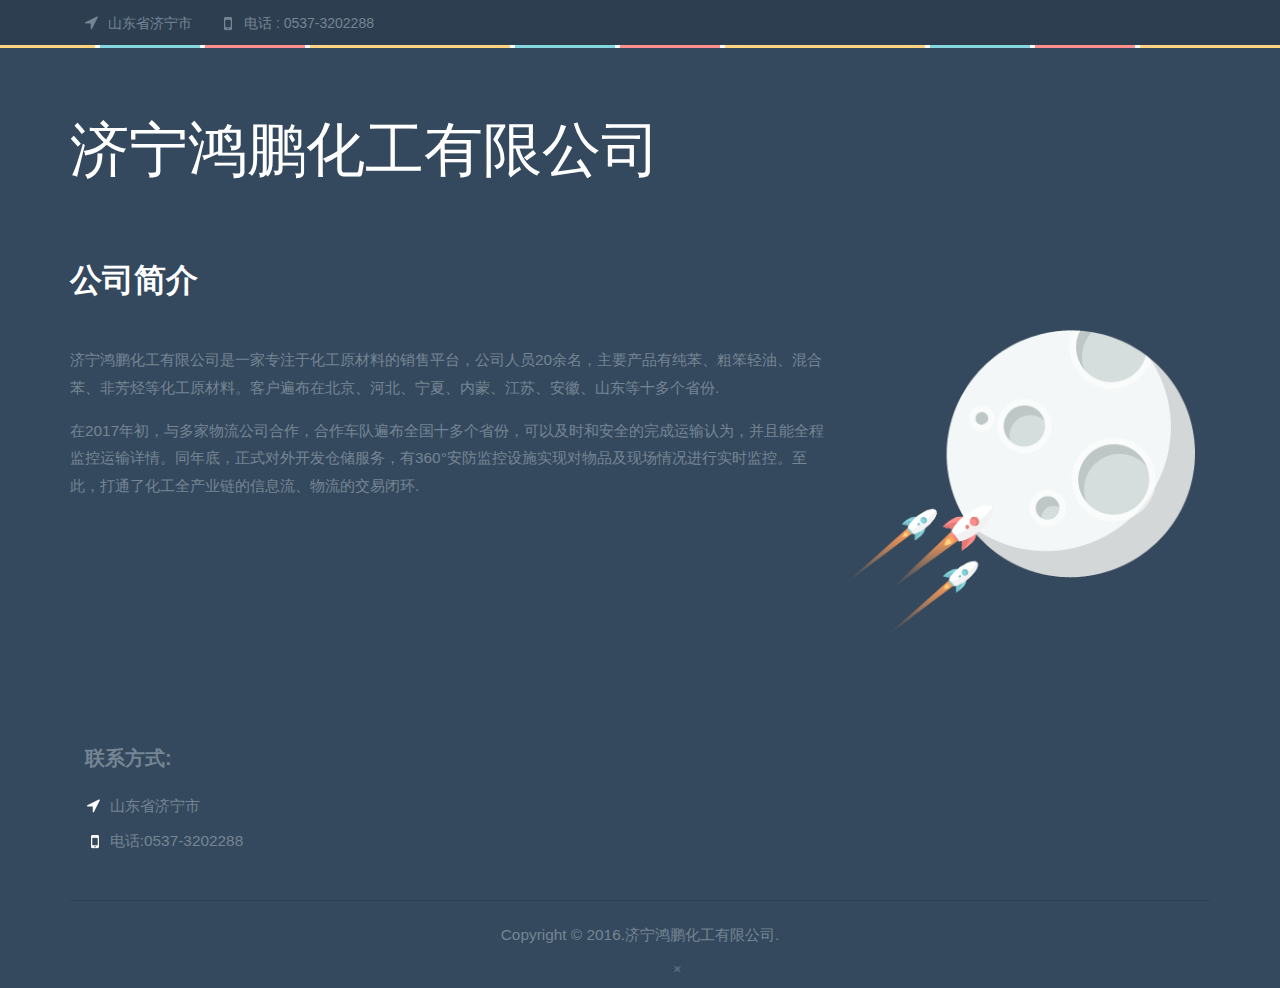
==== commit e64a60fe: "update hongpeng" ====
--- a/src/main/resources/static/hongpeng.html
+++ b/src/main/resources/static/hongpeng.html
@@ -6,17 +6,6 @@
     <link href="css/style.css" rel="stylesheet" type="text/css" media="all"/>
     <meta name="viewport" content="width=device-width, initial-scale=1">
     <meta http-equiv="Content-Type" content="text/html; charset=utf-8"/>
-    <meta name="keywords" content="Atech Responsive web template, Bootstrap Web Templates, Flat Web Templates, Andriod Compatible web template,
-Smartphone Compatible web template, free webdesigns for Nokia, Samsung, LG, SonyErricsson, Motorola web design"/>
-    <script type="application/x-javascript"> addEventListener("load", function () {
-        setTimeout(hideURLbar, 0);
-    }, false);
-    function hideURLbar() {
-        window.scrollTo(0, 1);
-    } </script>
-    <link href='http://fonts.useso.com/css?family=Varela+Round' rel='stylesheet' type='text/css'>
-    <link href='http://fonts.useso.com/css?family=Open+Sans:400,300,600,700,800' rel='stylesheet' type='text/css'>
-    <link rel="stylesheet" href="css/flexslider.css" type="text/css" media="screen"/>
     <script src="js/jquery.min.js"></script>
 </head>
     <body>
@@ -27,147 +16,33 @@
             <div class="head-left">
                 <ul class="number">
                     <li><span><i class="roc"> </i>山东省济宁市</span>
-                    <li><span><i class="phone"> </i>电话 : (0537) 2888854</span>
-                    </li>
-                    <li><a href="mailto:info@example.com"><i class="mail"> </i>792940332@qq.com </a></li>
-                    <div class="clearfix"></div>
-                </ul>
-            </div>
-            <div class="search2">
-                <form>
-                    <input type="text" value="search" onFocus="this.value = '';"
-                           onBlur="if (this.value == '') {this.value = 'search';}">
-                    <input type="submit" value="">
-                </form>
-            </div>
-            <div class="clearfix"></div>
-        </div>
-    </div>
-    <div class="header-bottom">
-        <div class="container">
-            <div class="logo">
-                <a href="index.html"><img src="images/logo.png" class="img-responsive" alt=""/></a>
-            </div>
-            <div class="head-nav">
-                <span class="menu"> </span>
-                <ul class="cl-effect-15">
-                    <li class="active"><a href="index.html">HOME</a></li>
-                    <li><a href="about.html" data-hover="ABOUT">ABOUT</a></li>
-                    <li><a href="services.html" data-hover="SERVICES">SERVICES</a></li>
-                    <li><a href="portfolio.html" data-hover="PORTFOLIO">PORTFOLIO</a></li>
-                    <li><a href="404.html" data-hover="BLOG">BLOG</a></li>
-                    <li><a href="contact.html" data-hover="CONTACT">CONTACT</a></li>
+                    <li><span><i class="phone"> </i>电话 : 0537-3202288</span></li>
                     <div class="clearfix"></div>
                 </ul>
             </div>
             <div class="clearfix"></div>
         </div>
     </div>
-    <!-- script-for-nav -->
-    <script>
-        $("span.menu").click(function () {
-            $(".head-nav ul").slideToggle(300, function () {
-                // Animation complete.
-            });
-        });
-    </script>
-    <!-- script-for-nav -->
+
     <i class="line"> </i>
 
 </div>
         <div class="top-slide">
     <div class="container">
         <div class="slide-info">
-            <h2>High Professional Staff &</h2>
-            <h1>Best Engineers Ever</h1>
-            <a href="#" class="more">Join Us</a>
+            <h1>济宁鸿鹏化工有限公司</h1>
         </div>
     </div>
 </div>
-        <div class="copyrights">Collect from <a href="http://www.cssmoban.com/">企业网站模板</a></div>
-        <div class="wmuSlider example1 section" id="section-1">
-            <article style="position: absolute; width: 100%; opacity: 0;">
-                <div class="bottom-slide">
-                    <div class="container">
-                        <p>经营粗苯.</p>
-                    </div>
-                </div>
-            </article>
-            <article style="position: absolute; width: 100%; opacity: 0;">
-                <div class="bottom-slide-1">
-                    <div class="container">
-                        <p>专业物流.</p>
-                    </div>
-                </div>
-            </article>
-            <article style="position: absolute; width: 100%; opacity: 0;">
-                <div class="bottom-slide-2">
-                    <div class="container">
-                        <p>专业供应商.</p>
-                    </div>
-                </div>
-            </article>
-            <ul class="wmuSliderPagination">
-                <li><a href="#" class="">0</a></li>
-                <li><a href="#" class="">1</a></li>
-                <li><a href="#" class="">2</a></li>
-            </ul>
-        </div>
 
-        <!-- script -->
-        <script src="js/jquery.wmuSlider.js"></script>
-        <script>
-            $('.example1').wmuSlider();
-        </script>
-        <!-- script -->
-        <!-- show-case -->
-        <div class="show-case">
-            <div class="container">
-                <div class="cae-top">
-                    <div class="col-md-4 case">
-                        <i class="ate"></i>
-                        <h4>Atech showcase</h4>
-                        <p>Lorem ipsum dolor sit amet, consectetur adipiscing elit. Pellentesque in lacinia quam. Fusce quis
-                            nulla tincidunt. Nunc eu sodales turpis, varius viverra mauris </p>
-                    </div>
-                    <div class="col-md-4 case">
-                        <i class="comp"></i>
-                        <h4>Compatible with any device</h4>
-                        <p>Aenean porta, elit vitae tristique consequat, nisi tellus tincidunt erat, sit amet interdum elit quam
-                            at velit. Mauris venenatis metus sed purus tincidunt placerat.</p>
-                    </div>
-                    <div class="col-md-4 case">
-                        <i class="qui"></i>
-                        <h4>Quick implementation</h4>
-                        <p>Lorem ipsum dolor sit amet, consectetur adipiscing elit. Pellentesque in lacinia quam. Fusce quis
-                            nulla tincidunt, interdum magna vitae, viverra est.</p>
-                    </div>
-                    <div class="clearfix"></div>
-                </div>
-            </div>
-        </div>
-        <!-- show-case -->
         <!-- made -->
         <div class="made">
         <div class="container">
-            <h2>Atech is Made with Love to Serve You</h2>
-            <h4>A Lot of Features You May Love</h4>
-            <p>Aenean et interdum dolor, at porta tellus. Donec suscipit sodales ante id bibendum. Proin at libero mi. Morbi
-                in enim laoreet, luctus urna non, egestas arcu. Fusce sodales vitae augue et malesuada. Cras et nibh in eros
-                auctor faucibus. In eleifend vel leo id tristique. Vestibulum ante ipsum primis in faucibus orci luctus et
-                ultrices posuere cubilia. Lorem ipsum dolor sit amet, consectetur adipiscing elit. Pellentesque in lacinia
-                quam. Fusce quis nulla tincidunt, interdum magna vitae, viverra est. Nunc eu sodales turpis, varius viverra
-                mauris.</p>
+            <h2>公司简介</h2>
             <div class="madebottom">
                 <div class="col-md-8 made-left">
-                    <h4>Atech to Infinity and Beyond</h4>
-                    <p>In eleifend vel leo id tristique. Vestibulum ante ipsum primis in faucibus orci luctus et ultrices
-                        posuere cubilia. Lorem ipsum dolor sit amet, consectetur adipiscing elit. Pellentesque in lacinia
-                        quam. Fusce quis nulla tincidunt, interdum magna vitae, viverra est. Nunc eu sodales turpis, varius
-                        viverra mauris.</p>
-                    <p>Fusce blandit felis eu lacus congue bibendum. Suspendisse lectus nibh, pellentesque eget dictum a,
-                        venenatis sed elit. Sed nec facilisis enim. Aenean non imperdiet lacus. Fusce consequat placerat
-                        pulvinar. Nunc sollicitudin justo ac vulputate consequat. </p>
+                    <p>济宁鸿鹏化工有限公司是一家专注于化工原材料的销售平台，公司人员20余名，主要产品有纯苯、粗笨轻油、混合苯、非芳烃等化工原材料。客户遍布在北京、河北、宁夏、内蒙、江苏、安徽、山东等十多个省份.</p>
+                    <p>在2017年初，与多家物流公司合作，合作车队遍布全国十多个省份，可以及时和安全的完成运输认为，并且能全程监控运输详情。同年底，正式对外开发仓储服务，有360°安防监控设施实现对物品及现场情况进行实时监控。至此，打通了化工全产业链的信息流、物流的交易闭环.</p>
                 </div>
                 <div class="col-md-4 made-right">
                     <img src="images/planet.png" class="img-responsive" alt=""/>
@@ -177,261 +52,18 @@
         </div>
     </div>
         <!-- made -->
-        <!-- recent -->
-        <div class="recent">
-        <h3>Recent Researches</h3>
-        <ul id="flexiselDemo3">
-            <li>
-                <div class="team1">
-                    <img src="images/12.jpg" class="img-responsive" alt=""/>
-                    <p>May 11 2014</p>
-                </div>
-            </li>
-            <li>
-                <div class="team1">
-                    <img src="images/13.jpg" class="img-responsive" alt=""/>
-                    <p>May 10 2014</p>
-                </div>
-            </li>
-            <li>
-                <div class="team1">
-                    <img src="images/14.jpg" class="img-responsive" alt=""/>
-                    <p>May 9 2014</p>
-                </div>
-            </li>
-            <li>
-                <div class="team1">
-                    <img src="images/15.jpg" class="img-responsive" alt=""/>
-                    <p>May 8 2014</p>
-                </div>
-            </li>
-            <li>
-                <div class="team1">
-                    <img src="images/16.jpg" class="img-responsive" alt=""/>
-                    <p>May 7 2014</p>
-                </div>
-            </li>
-        </ul>
 
-        <script type="text/javascript">
-            $(window).load(function () {
-
-                $("#flexiselDemo3").flexisel({
-                    visibleItems: 6,
-                    animationSpeed: 1000,
-                    autoPlay: true,
-                    autoPlaySpeed: 3000,
-                    pauseOnHover: true,
-                    enableResponsiveBreakpoints: true,
-                    responsiveBreakpoints: {
-                        portrait: {
-                            changePoint: 480,
-                            visibleItems: 1
-                        },
-                        landscape: {
-                            changePoint: 640,
-                            visibleItems: 2
-                        },
-                        tablet: {
-                            changePoint: 768,
-                            visibleItems: 3
-                        }
-                    }
-                });
-
-            });
-        </script>
-        <script type="text/javascript" src="js/jquery.flexisel.js"></script>
-
-    </div>
-        <!-- recent -->
-        <!-- check -->
-        <div class="check">
-        <div class="container">
-            <h3>Check Atech in Action</h3>
-            <div class="col-md-3 chek-top">
-                <ul>
-                    <li><a href="#"><span> </span>Etiam augue sem, pellentesque</a></li>
-                    <li><a href="#"><span> </span>Duis nec neque posuere, gravida</a></li>
-                    <li><a href="#"><span> </span>Cras felis nunc, tempus ut</a></li>
-                    <li><a href="#"><span> </span>Ut tincidunt varius pellentesque. Aenean laoreet nibh et nulla </a></li>
-                    <li><a href="#"><span> </span>Donec imperdiet posuere dolor, at fringilla augue</a></li>
-                </ul>
-            </div>
-            <div class="col-md-5 pla">
-                <iframe src="//player.vimeo.com/video/19231255" width="100%" height="300" frameborder="0"
-                        webkitallowfullscreen mozallowfullscreen allowfullscreen></iframe>
-            </div>
-            <div class="col-md-3 chek-top">
-                <ul>
-                    <li><a href="#"><span> </span>Etiam augue sem, pellentesque</a></li>
-                    <li><a href="#"><span> </span>Duis nec neque posuere, gravida</a></li>
-                    <li><a href="#"><span> </span>Cras felis nunc, tempus ut</a></li>
-                    <li><a href="#"><span> </span>Ut tincidunt varius pellentesque. Aenean laoreet nibh et nulla </a></li>
-                    <li><a href="#"><span> </span>Donec imperdiet posuere dolor, at fringilla augue</a></li>
-                </ul>
-            </div>
-            <div class="clearfix"></div>
-        </div>
-
-    </div>
-        <i class="line"> </i>
-        <!-- check -->
-
-
-        <!-- vivamus -->
-        <div class="vivamus">
-    <div class="container">
-        <div class="vivamus-1">
-            <section class="slider">
-                <div class="flexslider">
-                    <ul class="slides">
-                        <li>
-
-                            <div class="vivamus-left">
-                                <img src="images/lad.png" class="img-responsive" alt="">
-                            </div>
-                            <div class="vivamus-right">
-                                <div class="righ-left">
-                                    <h6>Atech<a>@atech</a></h6>
-                                </div>
-                                <div class="clearfix"></div>
-                                <p>Vivamus congue risus ut venenatis consectetur. Nulla sit amet adipiscing enim, vitae
-                                    nibh.consectetur sit tincidunt.<a> http://instagram.com/p/XKD/</a></p>
-
-                                <div class="clearfix"></div>
-                            </div>
-                            <div class="clearfix"></div>
-
-                        </li>
-                        <li>
-
-                            <div class="vivamus-left">
-                                <img src="images/man.png" class="img-responsive" alt="">
-                            </div>
-                            <div class="vivamus-right">
-                                <div class="righ-left">
-                                    <h6>Atech<a>@atech</a></h6>
-                                </div>
-
-                                <div class="clearfix"></div>
-                                <p>Vivamus congue risus ut venenatis consectetur. Nulla sit amet adipiscing enim, vitae
-                                    nibh.consectetur sit tincidunt.<a> http://instagram.com/p/XKD/</a></p>
-
-                                <div class="clearfix"></div>
-                            </div>
-                            <div class="clearfix"></div>
-
-                        </li>
-                        <li>
-
-                            <div class="vivamus-left">
-                                <img src="images/flow.png" class="img-responsive" alt="">
-                            </div>
-                            <div class="vivamus-right">
-                                <div class="righ-left">
-                                    <h6>Atech<a>@atech</a></h6>
-                                </div>
-                                <div class="righ-right">
-                                </div>
-                                <div class="clearfix"></div>
-                                <p>Vivamus congue risus ut venenatis consectetur. Nulla sit amet adipiscing enim, vitae
-                                    nibh.consectetur sit tincidunt.<a> http://instagram.com/p/XKD/</a></p>
-
-                                <div class="clearfix"></div>
-                            </div>
-                            <div class="clearfix"></div>
-
-                        </li>
-                        <div class="clearfix"></div>
-                    </ul>
-                </div>
-            </section>
-            <!-- FlexSlider -->
-            <script defer src="js/jquery.flexslider.js"></script>
-            <script type="text/javascript">
-                $(function () {
-                    SyntaxHighlighter.all();
-                });
-                $(window).load(function () {
-                    $('.flexslider').flexslider({
-                        animation: "slide",
-                        start: function (slider) {
-                            $('body').removeClass('loading');
-                        }
-                    });
-                });
-            </script>
-            <!-- FlexSlider -->
-            <div class="righ-left">
-                <h5>15 July 2015</h5>
-            </div>
-            <div class="righ-right">
-                <li><i class="rep"></i><a href="#">Reply</a></li>
-                <li><i class="ret"></i><a href="#">Retweet</a></li>
-                <li><i class="fav"></i><a href="#">Favorite</a></li>
-            </div>
-        </div>
-    </div>
-</div>
-        <!-- vivamus -->
         <!-- footer -->
         <div class="footer">
     <div class="container">
         <div class="footer-top">
-            <div class="col-md-4 lates">
-                <h4>Latest from blog:</h4>
-                <div class="latest-top">
-                    <div class="latest-left">
-                        <img src="images/man.png" class="img-responsive" alt="">
-                    </div>
-                    <div class="latest-right">
-                        <p>Mauris orci purus, ultrices dapibus justo non, eleifend consequat lorem. </p>
-                        <h6>July 17, 2015</h6>
-                    </div>
-                    <div class="clearfix"></div>
-                </div>
-                <div class="latest-top">
-                    <div class="latest-left">
-                        <img src="images/flow.png" class="img-responsive" alt="">
-                    </div>
-                    <div class="latest-right">
-                        <p>Pellentesque et magna malesuada, scelerisque elit ac, convallis lacus. </p>
-                        <h6>July 16, 2015</h6>
-                    </div>
-                    <div class="clearfix"></div>
-                </div>
-            </div>
             <div class="col-md-4 confo">
                 <h4>联系方式:</h4>
                 <ul class="number1">
-                    <li><span><i class="roc1"> </i>101 West Street, New York, NY 12345</span>
+                    <li><span><i class="roc1"> </i>山东省济宁市</span>
                     </li>
-                    <li><span><i class="phone1"> </i>电话:(000) 888 88888</span>
+                    <li><span><i class="phone1"> </i>电话:0537-3202288</span>
                     </li>
-                    <li><a href="mailto:info@example.com"><i class="mail1"> </i>info@sitename.com </a></li>
-                </ul>
-            </div>
-            <div class="col-md-4 social">
-                <h4>We’re social:</h4>
-                <ul>
-                    <li><a href="#"><i class="twiter"> </i></a></li>
-                    <li><a href="#"><i class="facebk"> </i></a></li>
-                    <li><a href="#"><i class="googpl"> </i></a></li>
-                    <li><a href="#"><i class="pp"> </i></a></li>
-                    <li><a href="#"><i class="ttt"> </i></a></li>
-                    <li><a href="#"><i class="linkd"> </i></a></li>
-                    <li><a href="#"><i class="youtube"> </i></a></li>
-                    <li><a href="#"><i class="cat"> </i></a></li>
-                    <li><a href="#"><i class="ol"> </i></a></li>
-                    <li><a href="#"><i class="ven"> </i></a></li>
-                    <li><a href="#"><i class="ball"> </i></a></li>
-                    <li><a href="#"><i class="rou"> </i></a></li>
-                    <li><a href="#"><i class="cam"> </i></a></li>
-                    <li><a href="#"><i class="clim"> </i></a></li>
-                    <li><a href="#"><i class="beha"> </i></a></li>
-                    <li><a href="#"><i class="vad"> </i></a></li>
-                    <div class="clearfix"></div>
                 </ul>
             </div>
             <div class="clearfix"></div>
--- a/src/main/resources/static/css/style.css
+++ b/src/main/resources/static/css/style.css
@@ -179,13 +179,12 @@
 	opacity: 0;
 }
 .top-slide {
-	background: url(../images/bann2.jpg) no-repeat;
 	background-size: cover;
 	-webkit-background-size: cover;
 	-moz-background-size: cover;
 	-o-background-size: cover;
 	-ms-background-size: cover;
-	min-height: 500px;
+	min-height: 100px;
 	
 }
 .top-slide h2 {
@@ -226,7 +225,7 @@
 	background:#85d6de;
 }
 .slide-info {
-	padding: 10em 0 0;
+	padding: 5em 0 0;
 }
 /**** Slider *****/
 .wmuSlider {
